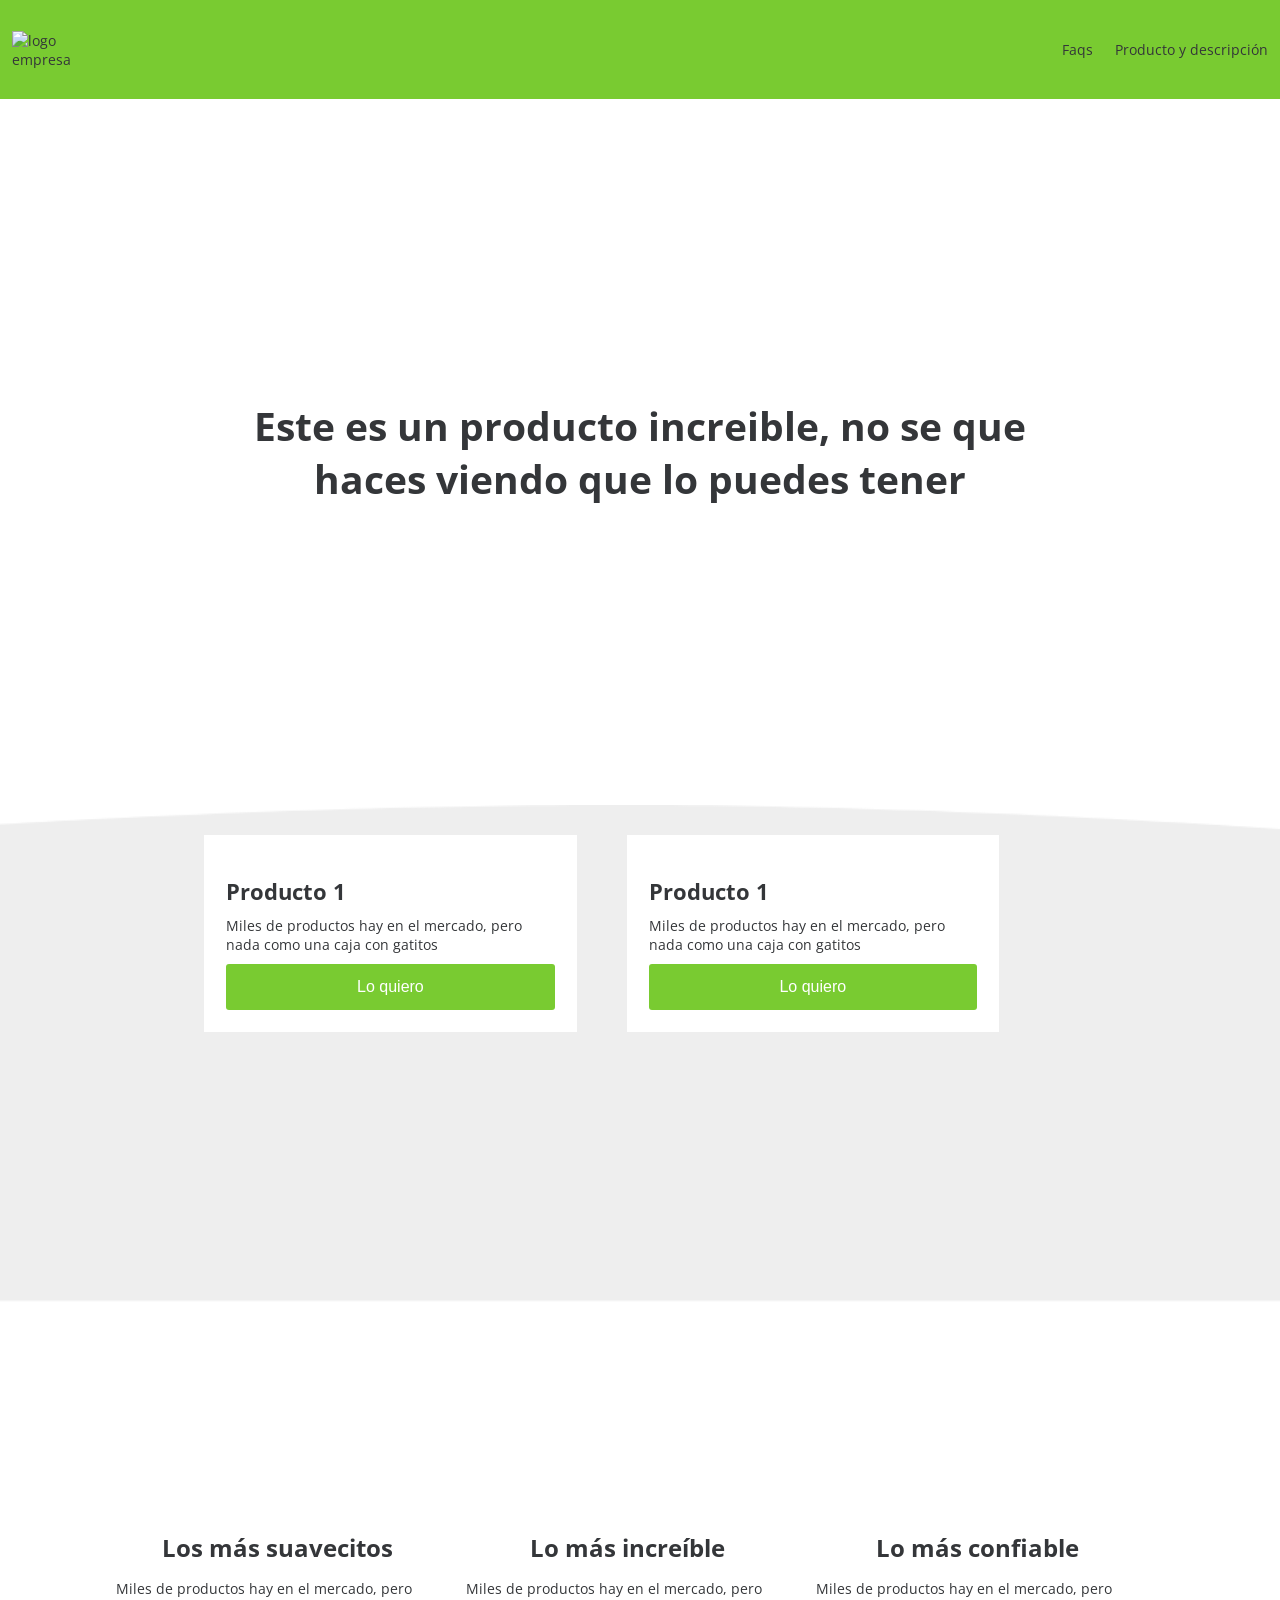
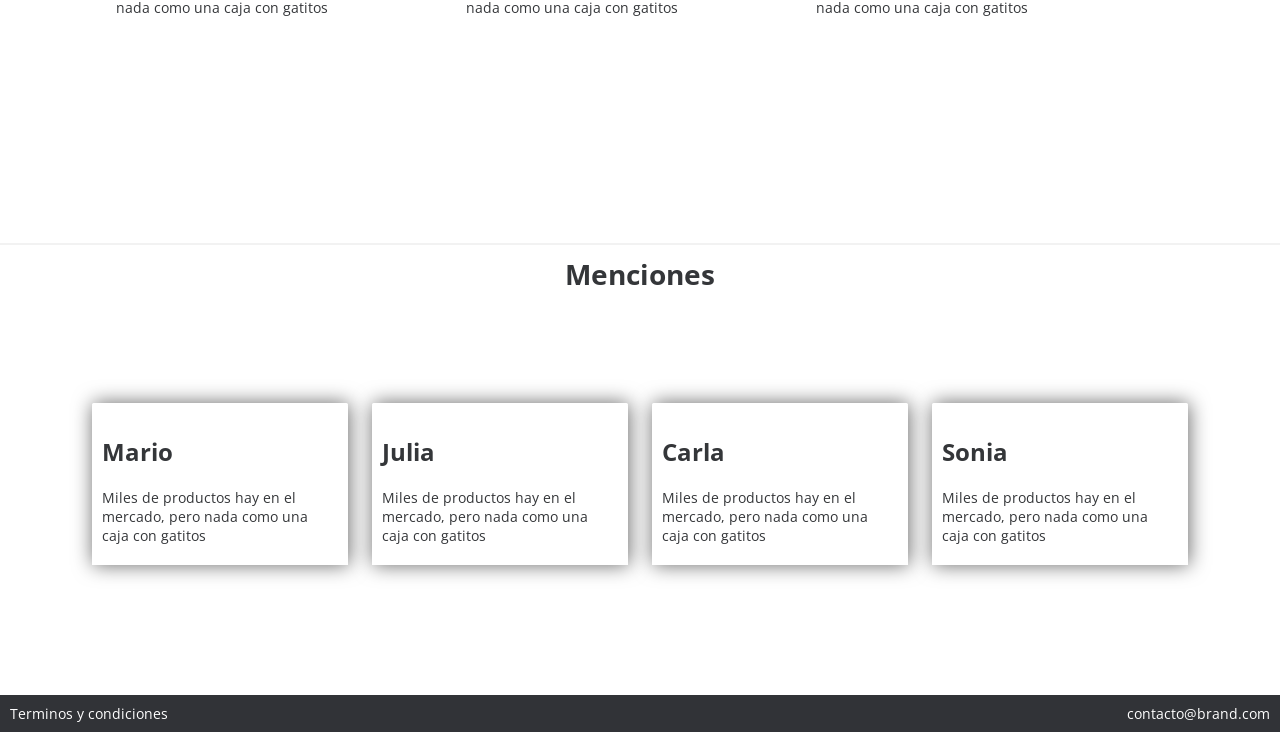
==== index.html @ 1068f9f0 "Reto 3: Entrega de lo expuesto en la clase virtual" ====
<!DOCTYPE html>
<html lang="es">
<head>
    <meta charset="UTF-8">
    <meta name="viewport" content="width=device-width, initial-scale=1.0">
    <link rel="stylesheet" href="css/styles.css">
    <title>Reto 3 - Rojo Leonel</title>
</head>
<body>
    <!-- Aquí empieza el navbar --->
    <header>
        <img src="images/logo.png" alt="logo empresa">
        <nav class="header_menu">
            <ul>
                <li><a href="#">Faqs</a></li>
                <li><a href="#">Producto y descripción</a></li>
            </ul>
        </nav>
    </header>

    <main>
        <!-- Aquí empieza bloque principal --->
        <section class="main_section">
            <h1>Este es un producto increible, no se que haces viendo que lo puedes tener</h1>
        </section>

        <!-- Aquí empiezan los productos --->
        <section class="products">

            <article>
                <img class="img_product" src="images/box1.png" alt="">
                <h2>Producto 1</h2>
                <p>Miles de productos hay en el mercado, pero nada como una caja con gatitos</p>
                <button class="main_button">Lo quiero</button>
            </article>

            <article>
                <img class="img_product" src="images/box2.png" alt="">
                <h2>Producto 1</h2>
                <p>Miles de productos hay en el mercado, pero nada como una caja con gatitos</p>
                <button class="main_button">Lo quiero</button>
            </article>
            
        </section>

        <!-- Aquí empiezan los beneficios --->
        <section class="benefits">

            <article>
                <img class="img_benefit" src="images/b1.png" alt="">
                <h2>Los más suavecitos</h2>
                <p>Miles de productos hay en el mercado, pero nada como una caja con gatitos</p>
            </article>

            <article>
                <img class="img_benefit" src="images/b2.png" alt="">
                <h2>Lo más increíble</h2>
                <p>Miles de productos hay en el mercado, pero nada como una caja con gatitos</p>
            </article>

            <article>
                <img class="img_benefit" src="images/b3.png" alt="">
                <h2>Lo más confiable</h2>
                <p>Miles de productos hay en el mercado, pero nada como una caja con gatitos</p>
            </article>

        </section>

        <!-- Aquí empiezan los beneficios --->
        <hr>
        <h2 class="title_mentions">Menciones</h2>

        <section class="mentions">

            <article class="mention">
                <img src="images/p1.png" alt="">
                <h3>Mario</h3>
                <p>Miles de productos hay en el mercado, pero nada como una caja con gatitos</p>
            </article>

            <article class="mention">
                <img src="images/p2.png" alt="">
                <h3>Julia</h3>
                <p>Miles de productos hay en el mercado, pero nada como una caja con gatitos</p>
            </article>

            <article class="mention">
                <img src="images/p3.png" alt="">
                <h3>Carla</h3>
                <p>Miles de productos hay en el mercado, pero nada como una caja con gatitos</p>
            </article>

            <article class="mention">
                <img src="images/p4.png" alt="">
                <h3>Sonia</h3>
                <p>Miles de productos hay en el mercado, pero nada como una caja con gatitos</p>
            </article>

        </section>
    </main>

    <footer>
        <a href="#">Terminos y condiciones</a>
        <a href="#">contacto@brand.com</a>
    </footer>

</body>
</html>
---- css/styles.css ----
@import url('https://fonts.googleapis.com/css?family=Open+Sans:400,700');

:root{
/* Colores */
--primary-color:#79cb31;
--secondary-color:#ffffff;
--terciary-color:#313337;
--text-color:#343639;
/* Tipografía */
--primary-font: 'Open Sans';
/* Espaciado */
--xs:10px;
--sm:14px;
--md:22px;
--lg:40px;
/* Box shadow */
--box:1px 0px 20px 0px rgba(0, 0, 0, 0.6);
}

html, body{
  padding: 0;
  margin: 0;
  font-family: var(--primary-font);
  font-size: var(--sm);
  color: var(--text-color);
  background-color: var(--secondary-color);
}

img{
  max-width: 100%;
}

/* HEADER */
header{
  padding: 26px 12px;
  background-color: var(--primary-color);
  display: flex;
  justify-content: space-between;
  align-items: center;
}

.header_menu ul{
  display: flex;
  list-style: none;
  gap: var(--md);
}

.header_menu li a{
  color: var(--text-color);
  text-decoration: none;
}

.header_menu li a:hover{
  color: var(--secondary-color);
}

header img{
  width: 90px;
}

/* MAIN */
.main_section h1{
  padding: 0 250px;
  margin: 300px 0;
  text-align: center;
  font-size: 280%;
}

/* PRODUCTS */
.products{
  padding: 0 20% 0 14%;
  display: flex;
  justify-content: center;
  background-image: url('../images/curve.png');
  background-size: cover;
  background-position: center top;
}

.products article{
  background-color: var(--secondary-color);
  display: flex;
  flex-direction: column;
  align-items: flex-start;
  gap: var(--xs);
  padding: var(--md);
  margin: 30px 25px 270px;
}

.products article h2{
  margin: 0;
  font-size: var(--md);
}

.products article p{
  margin: 0;
}

.img_product{
  width: 200px;
  margin: 0 auto 9px;
}

.main_button{
  font-size: medium;
  background-color: var(--primary-color);
  color: var(--secondary-color);
  width: 100%;
  padding: var(--sm);
  border: none;
  border-radius: 3px;
}

.main_button:hover{
  background-color: #5e9e22;
}

/* BENEFITS */
.benefits{
  padding: 0 10% 0 8%;
  display: flex;
}

.benefits article{
  display: flex;
  flex-direction: column;
  align-items: center;
  padding: var(--sm);
  margin: 180px auto 205px;
}

.benefits article h2{
  margin: 15px 0;
  font-size: x-large;
}

.benefits article p{
  margin: 0;
  font-size: 14px;
}

.img_benefit{
  width: 26%;
  margin: 10px;
}

img[src="images/b1.png"] {
  width: 31%;
  margin: 10px;
}

hr{
  width: 100%;
  border: none;
  border-top: 2px solid rgba(0, 0, 0, 0.05);
}

/* MENTIONS */
.title_mentions{
  margin: var(--xs);
  text-align: center;
  font-size: 200%;
}

.mentions{
  padding: 100px 80px 30px;
  display: flex;
  justify-content: center;
  margin-bottom: 100px;
}

.mentions article{
  margin: 0 12px;
  background-color: var(--secondary-color);
  display: flex;
  flex-direction: column;
  border-radius: 3px 3px 0px 0px;
  box-shadow: var(--box);
}

.mentions article img{
  width: 100%;
  border-bottom: 2px solid var(--secondary-color);
  border-radius: 3px 3px 0px 0px;
}

.mentions article h3{
  font-size: x-large;
  margin: 30px 10px 10px;
}

.mentions article p{
  margin: 10px 10px 20px;
}

/* FOOTER */
footer{
  padding: 9px var(--xs);
  background-color: var(--terciary-color);
  color: var(--secondary-color);
  display: flex;
  justify-content: space-between;
}

footer a{
  color: var(--secondary-color);
  text-decoration: none;
}

footer a:hover{
  color: var(--primary-color);
}
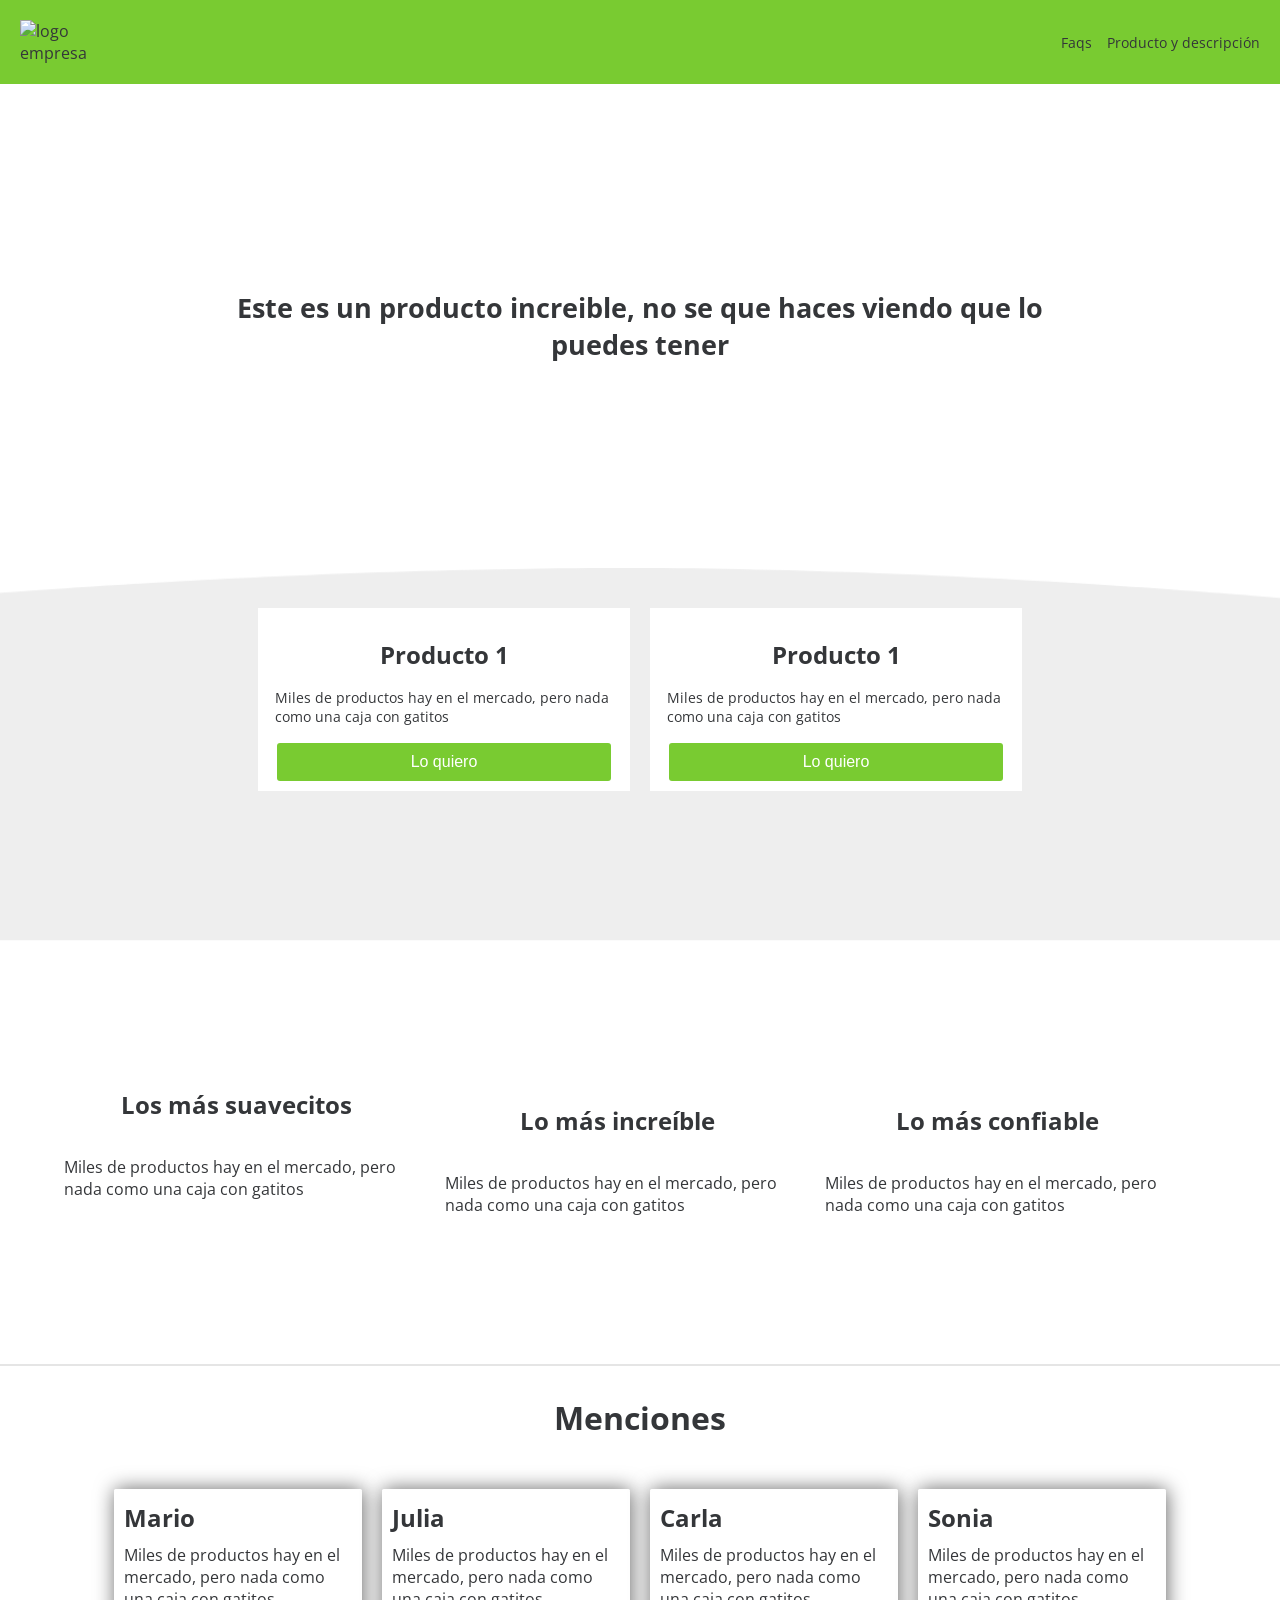
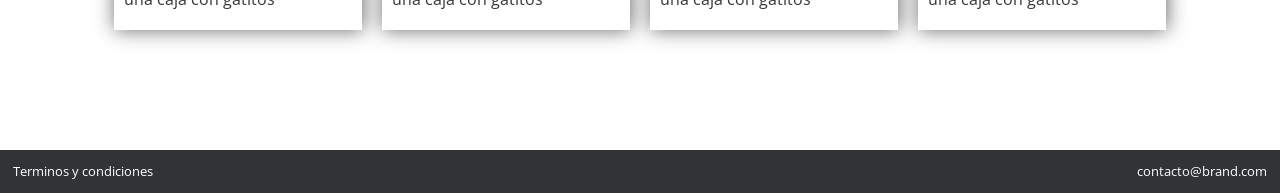
==== commit aabf7877: "Reto 4: Entrega de la actividad" ====
--- a/index.html
+++ b/index.html
@@ -6,11 +6,11 @@
     <link rel="stylesheet" href="css/styles.css">
     <title>Reto 3 - Rojo Leonel</title>
 </head>
-<body>
+<body class="container">
     <!-- Aquí empieza el navbar --->
     <header>
         <img src="images/logo.png" alt="logo empresa">
-        <nav class="header_menu">
+        <nav id="header_menu">
             <ul>
                 <li><a href="#">Faqs</a></li>
                 <li><a href="#">Producto y descripción</a></li>
@@ -20,22 +20,22 @@
 
     <main>
         <!-- Aquí empieza bloque principal --->
-        <section class="main_section">
+        <section id="main_section">
             <h1>Este es un producto increible, no se que haces viendo que lo puedes tener</h1>
         </section>
 
         <!-- Aquí empiezan los productos --->
-        <section class="products">
+        <section id="products" class="row">
 
-            <article>
-                <img class="img_product" src="images/box1.png" alt="">
+            <article class="col-12 col-md-6">
+                <img src="images/box1.png" alt="">
                 <h2>Producto 1</h2>
                 <p>Miles de productos hay en el mercado, pero nada como una caja con gatitos</p>
                 <button class="main_button">Lo quiero</button>
             </article>
 
-            <article>
-                <img class="img_product" src="images/box2.png" alt="">
+            <article class="col-12 col-md-6">
+                <img src="images/box2.png" alt="">
                 <h2>Producto 1</h2>
                 <p>Miles de productos hay en el mercado, pero nada como una caja con gatitos</p>
                 <button class="main_button">Lo quiero</button>
@@ -44,22 +44,22 @@
         </section>
 
         <!-- Aquí empiezan los beneficios --->
-        <section class="benefits">
+        <section id="benefits" class="row">
 
-            <article>
-                <img class="img_benefit" src="images/b1.png" alt="">
+            <article class="col-12 col-md-4">
+                <img src="images/b1.png" alt="">
                 <h2>Los más suavecitos</h2>
                 <p>Miles de productos hay en el mercado, pero nada como una caja con gatitos</p>
             </article>
 
-            <article>
-                <img class="img_benefit" src="images/b2.png" alt="">
+            <article class="col-12 col-md-4">
+                <img src="images/b2.png" alt="">
                 <h2>Lo más increíble</h2>
                 <p>Miles de productos hay en el mercado, pero nada como una caja con gatitos</p>
             </article>
 
-            <article>
-                <img class="img_benefit" src="images/b3.png" alt="">
+            <article class="col-12 col-md-4">
+                <img src="images/b3.png" alt="">
                 <h2>Lo más confiable</h2>
                 <p>Miles de productos hay en el mercado, pero nada como una caja con gatitos</p>
             </article>
@@ -68,29 +68,29 @@
 
         <!-- Aquí empiezan los beneficios --->
         <hr>
-        <h2 class="title_mentions">Menciones</h2>
+        <h2 id="title_mentions">Menciones</h2>
 
-        <section class="mentions">
+        <section id="mentions" class="row">
 
-            <article class="mention">
+            <article class="col-12 col-md-3">
                 <img src="images/p1.png" alt="">
                 <h3>Mario</h3>
                 <p>Miles de productos hay en el mercado, pero nada como una caja con gatitos</p>
             </article>
 
-            <article class="mention">
+            <article class="col-12 col-md-3">
                 <img src="images/p2.png" alt="">
                 <h3>Julia</h3>
                 <p>Miles de productos hay en el mercado, pero nada como una caja con gatitos</p>
             </article>
 
-            <article class="mention">
+            <article class="col-12 col-md-3">
                 <img src="images/p3.png" alt="">
                 <h3>Carla</h3>
                 <p>Miles de productos hay en el mercado, pero nada como una caja con gatitos</p>
             </article>
 
-            <article class="mention">
+            <article class="col-12 col-md-3">
                 <img src="images/p4.png" alt="">
                 <h3>Sonia</h3>
                 <p>Miles de productos hay en el mercado, pero nada como una caja con gatitos</p>
--- a/css/styles.css
+++ b/css/styles.css
@@ -1,4 +1,10 @@
 @import url('https://fonts.googleapis.com/css?family=Open+Sans:400,700');
+
+* {
+    box-sizing: border-box;
+    margin: 0;
+    padding: 0;
+}
 
 :root{
 /* Colores */
@@ -8,204 +14,245 @@
 --text-color:#343639;
 /* Tipografía */
 --primary-font: 'Open Sans';
-/* Espaciado */
---xs:10px;
---sm:14px;
---md:22px;
---lg:40px;
 /* Box shadow */
 --box:1px 0px 20px 0px rgba(0, 0, 0, 0.6);
 }
 
-html, body{
-  padding: 0;
-  margin: 0;
-  font-family: var(--primary-font);
-  font-size: var(--sm);
-  color: var(--text-color);
-  background-color: var(--secondary-color);
+.col-12 { width: 100%; }
+
+.container {
+    width: 100%;
+    margin: 0 auto;
+
+    font-family: var(--primary-font);
+    color: var(--text-color);
+    background-color: var(--secondary-color);
+}
+
+.row {
+    display: flex;
+    flex-wrap: wrap;
 }
 
 img{
-  max-width: 100%;
+    max-width: 100%;
 }
 
 /* HEADER */
 header{
-  padding: 26px 12px;
-  background-color: var(--primary-color);
-  display: flex;
-  justify-content: space-between;
-  align-items: center;
-}
-
-.header_menu ul{
-  display: flex;
-  list-style: none;
-  gap: var(--md);
-}
-
-.header_menu li a{
-  color: var(--text-color);
-  text-decoration: none;
-}
-
-.header_menu li a:hover{
-  color: var(--secondary-color);
+    padding: 20px;
+    background-color: var(--primary-color);
+    display: flex;
+    justify-content: space-between;
+    align-items: center;
+}
+
+#header_menu ul{
+    display: flex;
+    list-style: none;
+    gap: 15px;
+}
+
+#header_menu li a{
+    color: var(--text-color);
+    font-size: 14px;
+    text-decoration: none;
+    display: inline-block;
+    transition: color .3s ease, transform .5s ease;
+}
+
+#header_menu li a:hover{
+    color: var(--secondary-color);
+    transform: scale(105%);
 }
 
 header img{
-  width: 90px;
+    width: 90px;
 }
 
 /* MAIN */
-.main_section h1{
-  padding: 0 250px;
-  margin: 300px 0;
-  text-align: center;
-  font-size: 280%;
+#main_section {
+    padding: 20% 17%;
+    text-align: center;
+    font-size: medium;
 }
 
 /* PRODUCTS */
-.products{
-  padding: 0 20% 0 14%;
-  display: flex;
-  justify-content: center;
-  background-image: url('../images/curve.png');
-  background-size: cover;
-  background-position: center top;
-}
-
-.products article{
-  background-color: var(--secondary-color);
-  display: flex;
-  flex-direction: column;
-  align-items: flex-start;
-  gap: var(--xs);
-  padding: var(--md);
-  margin: 30px 25px 270px;
-}
-
-.products article h2{
-  margin: 0;
-  font-size: var(--md);
-}
-
-.products article p{
-  margin: 0;
-}
-
-.img_product{
-  width: 200px;
-  margin: 0 auto 9px;
+#products{
+    padding: 100px 20px 50px;
+    display: flex;
+    justify-content: center;
+    background-image: url('../images/curve.png');
+    background-size: cover;
+    background-position: center top;
+}
+
+#products .col-12{
+    margin: 20px 10px;
+    background-color: var(--secondary-color);
+    display: flex;
+    flex-direction: column;
+    align-items: center;
+    transform: translateY(-80px);
+    transition: box-shadow .3s ease, transform .5s ease;
+}
+
+#products .col-12:hover{
+    box-shadow: 5px 5px 40px 0px rgba(0, 0, 0, 0.7);;
+    transform: translateY(-80px) scale(101%);
+}
+
+#products .col-12 p{
+    font-size: 14px;
+    margin: 17px;
+}
+
+#products article img{
+    width: 25%;
+    margin: 25px auto 5px;
 }
 
 .main_button{
-  font-size: medium;
-  background-color: var(--primary-color);
-  color: var(--secondary-color);
-  width: 100%;
-  padding: var(--sm);
-  border: none;
-  border-radius: 3px;
+    padding: 10px;
+    margin-bottom: 10px;
+    font-size: medium;
+    background-color: var(--primary-color);
+    color: var(--secondary-color);
+    width: 90%;
+    border: none;
+    border-radius: 3px;
+    transition: background-color .3s ease, transform .5s ease;
 }
 
 .main_button:hover{
-  background-color: #5e9e22;
+    background-color: #5e9e22;
+    transform: scale(105%);
 }
 
 /* BENEFITS */
-.benefits{
-  padding: 0 10% 0 8%;
-  display: flex;
-}
-
-.benefits article{
-  display: flex;
-  flex-direction: column;
-  align-items: center;
-  padding: var(--sm);
-  margin: 180px auto 205px;
-}
-
-.benefits article h2{
-  margin: 15px 0;
-  font-size: x-large;
-}
-
-.benefits article p{
-  margin: 0;
-  font-size: 14px;
-}
-
-.img_benefit{
-  width: 26%;
-  margin: 10px;
-}
-
-img[src="images/b1.png"] {
-  width: 31%;
-  margin: 10px;
+#benefits{
+    padding: 10% 5%;
+    display: flex;
+    gap: 35px;
+}
+
+#benefits .col-12{
+    display: flex;
+    flex-direction: column;
+    align-items: center;
+    transition: transform .5s ease;
+}
+
+#benefits .col-12:hover{
+    transform: scale(105%);
+}
+
+#benefits article h2{
+    margin: 15px 0;
+    font-size: x-large;
+}
+
+#benefits article p{
+    padding: 20px 0;
+    font-size: 16px;
+}
+
+#benefits img{
+    width: 27%;
+    margin: 10px;
+}
+
+#benefits img[src="images/b1.png"] {
+    width: 35%;
+    margin: 2px;
 }
 
 hr{
-  width: 100%;
-  border: none;
-  border-top: 2px solid rgba(0, 0, 0, 0.05);
+    width: 100%;
+    border: none;
+    border-top: 2px solid rgba(0, 0, 0, 0.1);
 }
 
 /* MENTIONS */
-.title_mentions{
-  margin: var(--xs);
-  text-align: center;
-  font-size: 200%;
-}
-
-.mentions{
-  padding: 100px 80px 30px;
-  display: flex;
-  justify-content: center;
-  margin-bottom: 100px;
-}
-
-.mentions article{
-  margin: 0 12px;
-  background-color: var(--secondary-color);
-  display: flex;
-  flex-direction: column;
-  border-radius: 3px 3px 0px 0px;
-  box-shadow: var(--box);
-}
-
-.mentions article img{
-  width: 100%;
-  border-bottom: 2px solid var(--secondary-color);
-  border-radius: 3px 3px 0px 0px;
-}
-
-.mentions article h3{
-  font-size: x-large;
-  margin: 30px 10px 10px;
-}
-
-.mentions article p{
-  margin: 10px 10px 20px;
+#title_mentions{
+    margin: 30px;
+    text-align: center;
+    font-size: 200%;
+}
+
+#mentions{
+    padding: 20px;
+    gap: 20px;
+    display: flex;
+    justify-content: center;
+    margin-bottom: 100px;
+}
+
+#mentions .col-12{
+    background-color: var(--secondary-color);
+    display: flex;
+    flex-direction: column;
+    border-radius: 3px 3px 0px 0px;
+    box-shadow: var(--box);
+    transition: box-shadow .3s ease, transform .5s ease;
+}
+
+#mentions .col-12:hover{
+    box-shadow: 5px 5px 40px 0px rgba(0, 0, 0, 0.7);;
+    transform: scale(105%);
+}
+
+#mentions .col-12 img{
+    width: 100%;
+    border-bottom: 2px solid var(--secondary-color);
+    border-radius: 3px 3px 0px 0px;
+}
+
+#mentions .col-12 h3{
+    font-size: x-large;
+    margin: 10px;
+}
+
+#mentions .col-12 p{
+    margin: 0 10px 20px;
 }
 
 /* FOOTER */
 footer{
-  padding: 9px var(--xs);
-  background-color: var(--terciary-color);
-  color: var(--secondary-color);
-  display: flex;
-  justify-content: space-between;
+    padding: 1%;
+    background-color: var(--terciary-color);
+    color: var(--secondary-color);
+    display: flex;
+    justify-content: space-between;
 }
 
 footer a{
-  color: var(--secondary-color);
-  text-decoration: none;
+    font-size: small;
+    color: var(--secondary-color);
+    text-decoration: none;
+    transition: color .3s ease, transform .5s ease;
 }
 
 footer a:hover{
-  color: var(--primary-color);
+    color: var(--primary-color);
+    transform: scale(105%);
+}
+
+@media (min-width: 768px){
+    #main_section {
+        padding: 16% 17%;
+        font-size: large;
+    }
+
+    .col-md-3{
+        width:20%;
+    }
+
+    .col-md-4{
+        width:30%;
+    }
+
+    .col-md-6{
+        width:30%;
+    }
 }
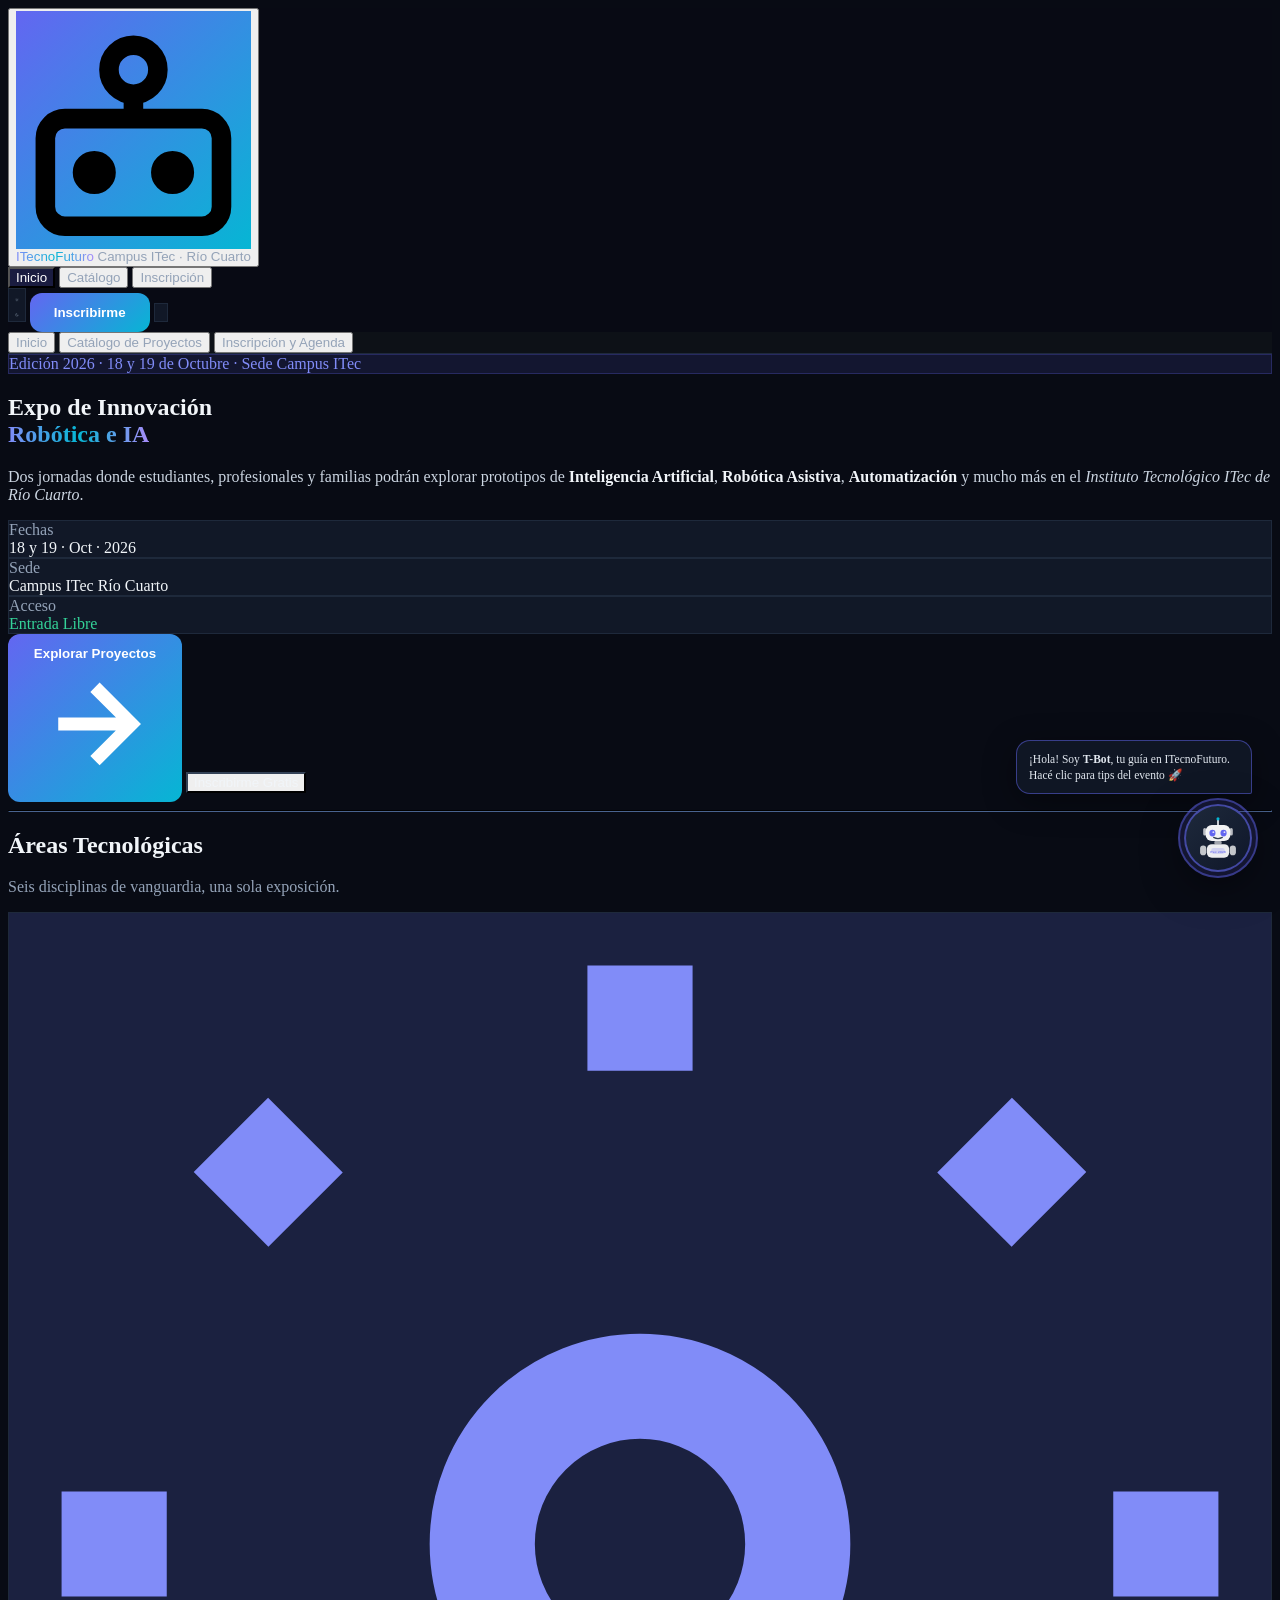
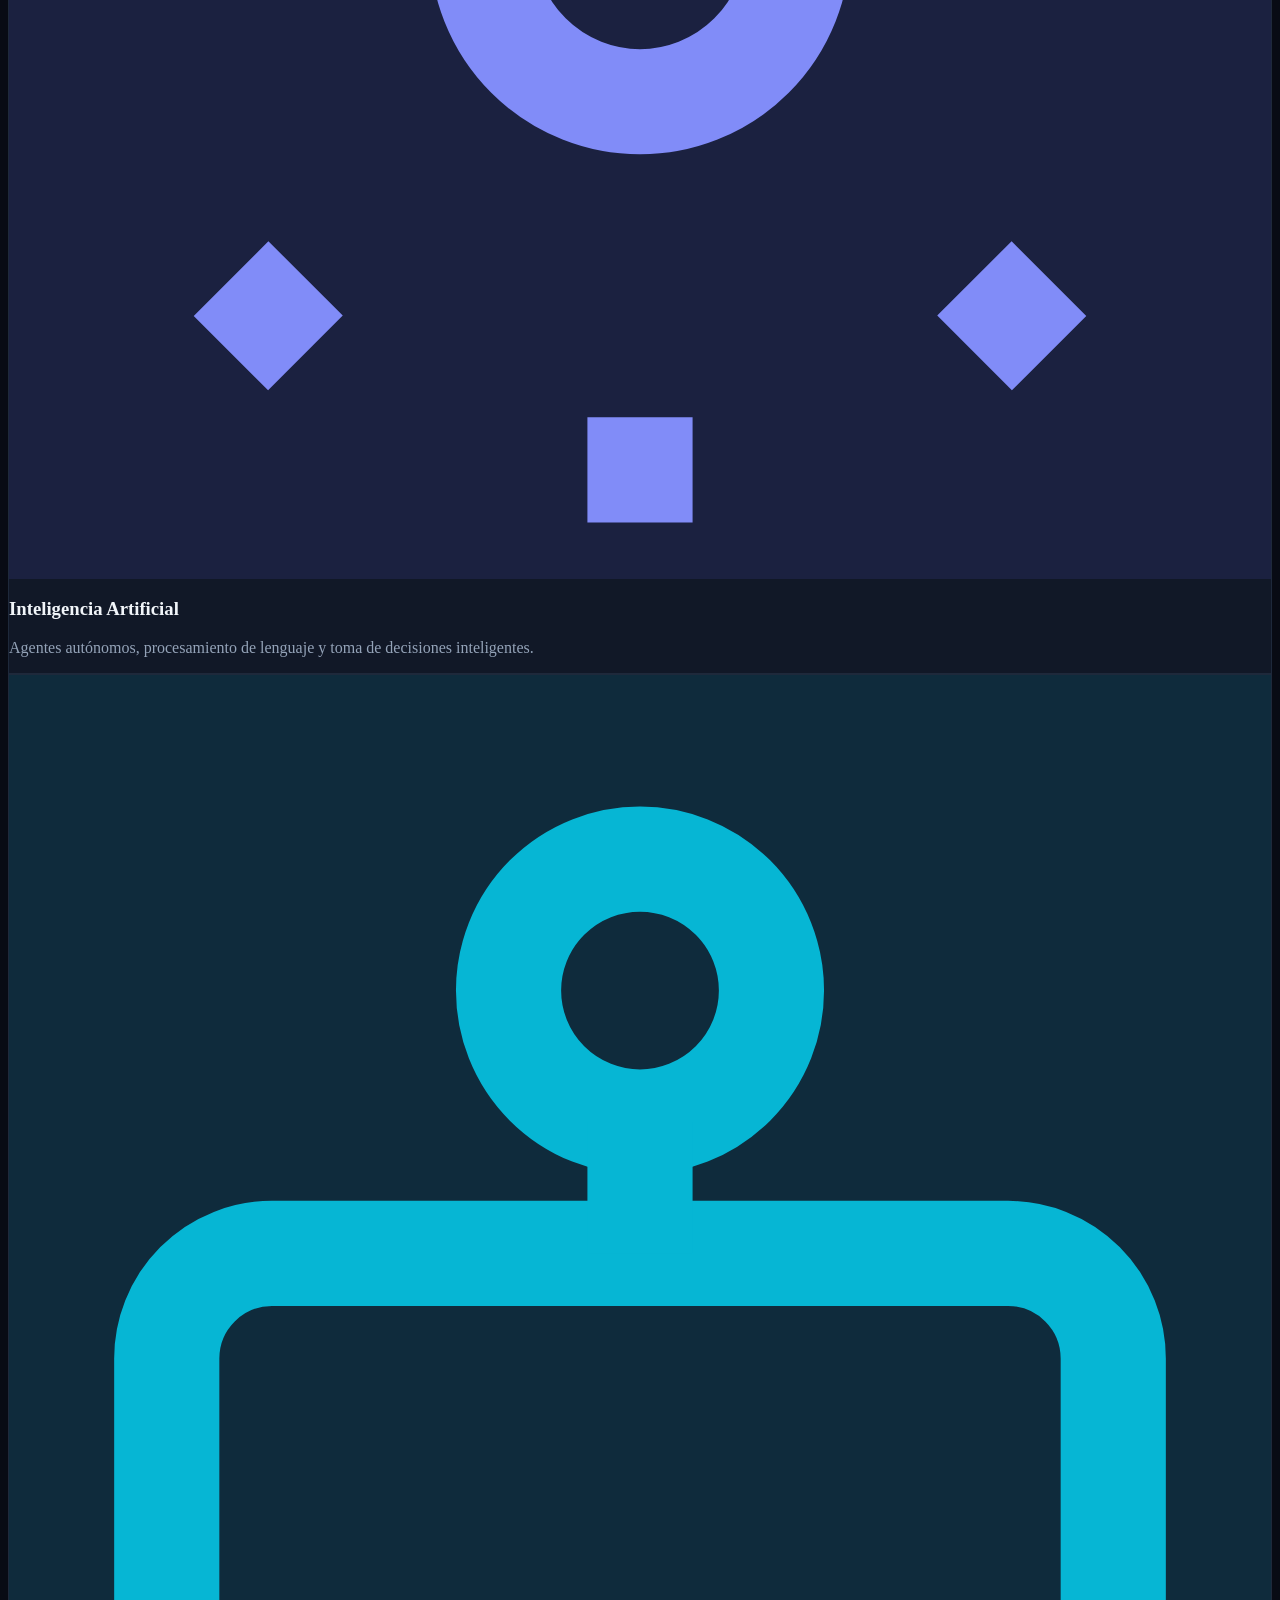
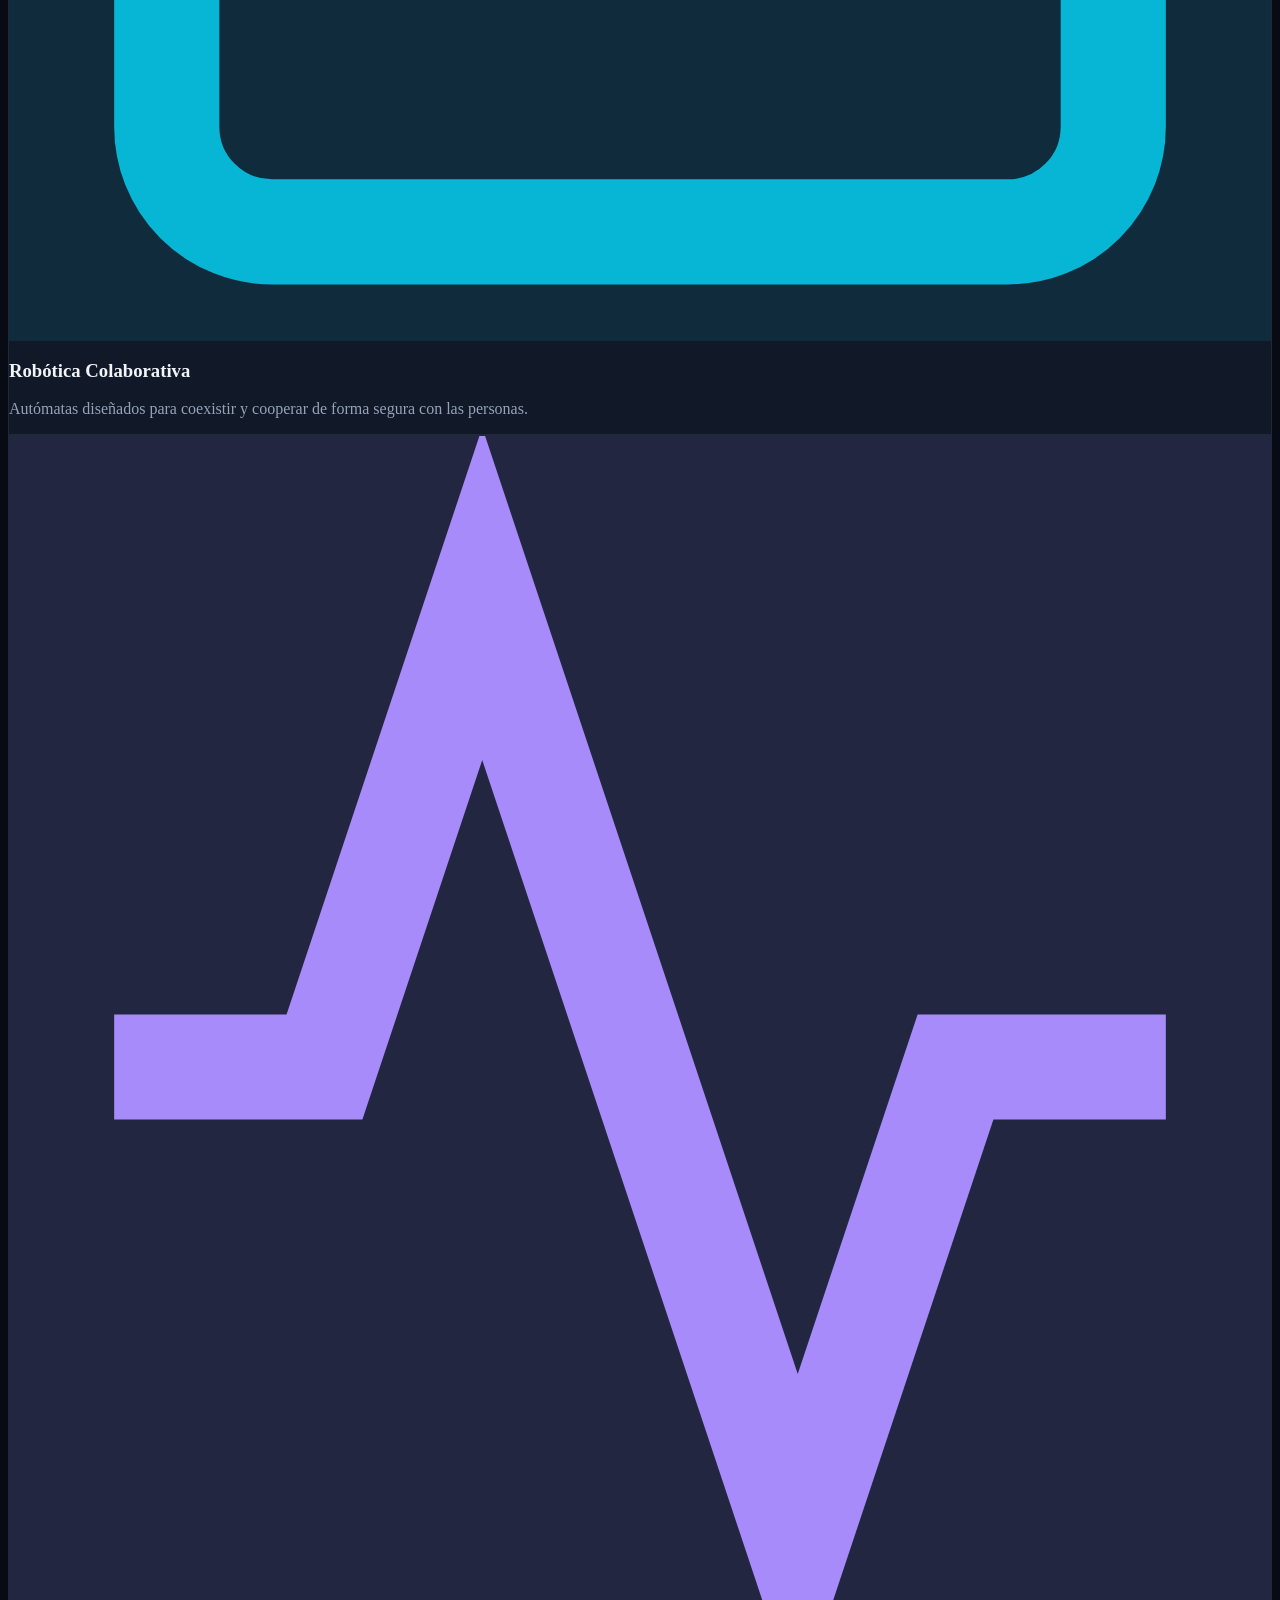
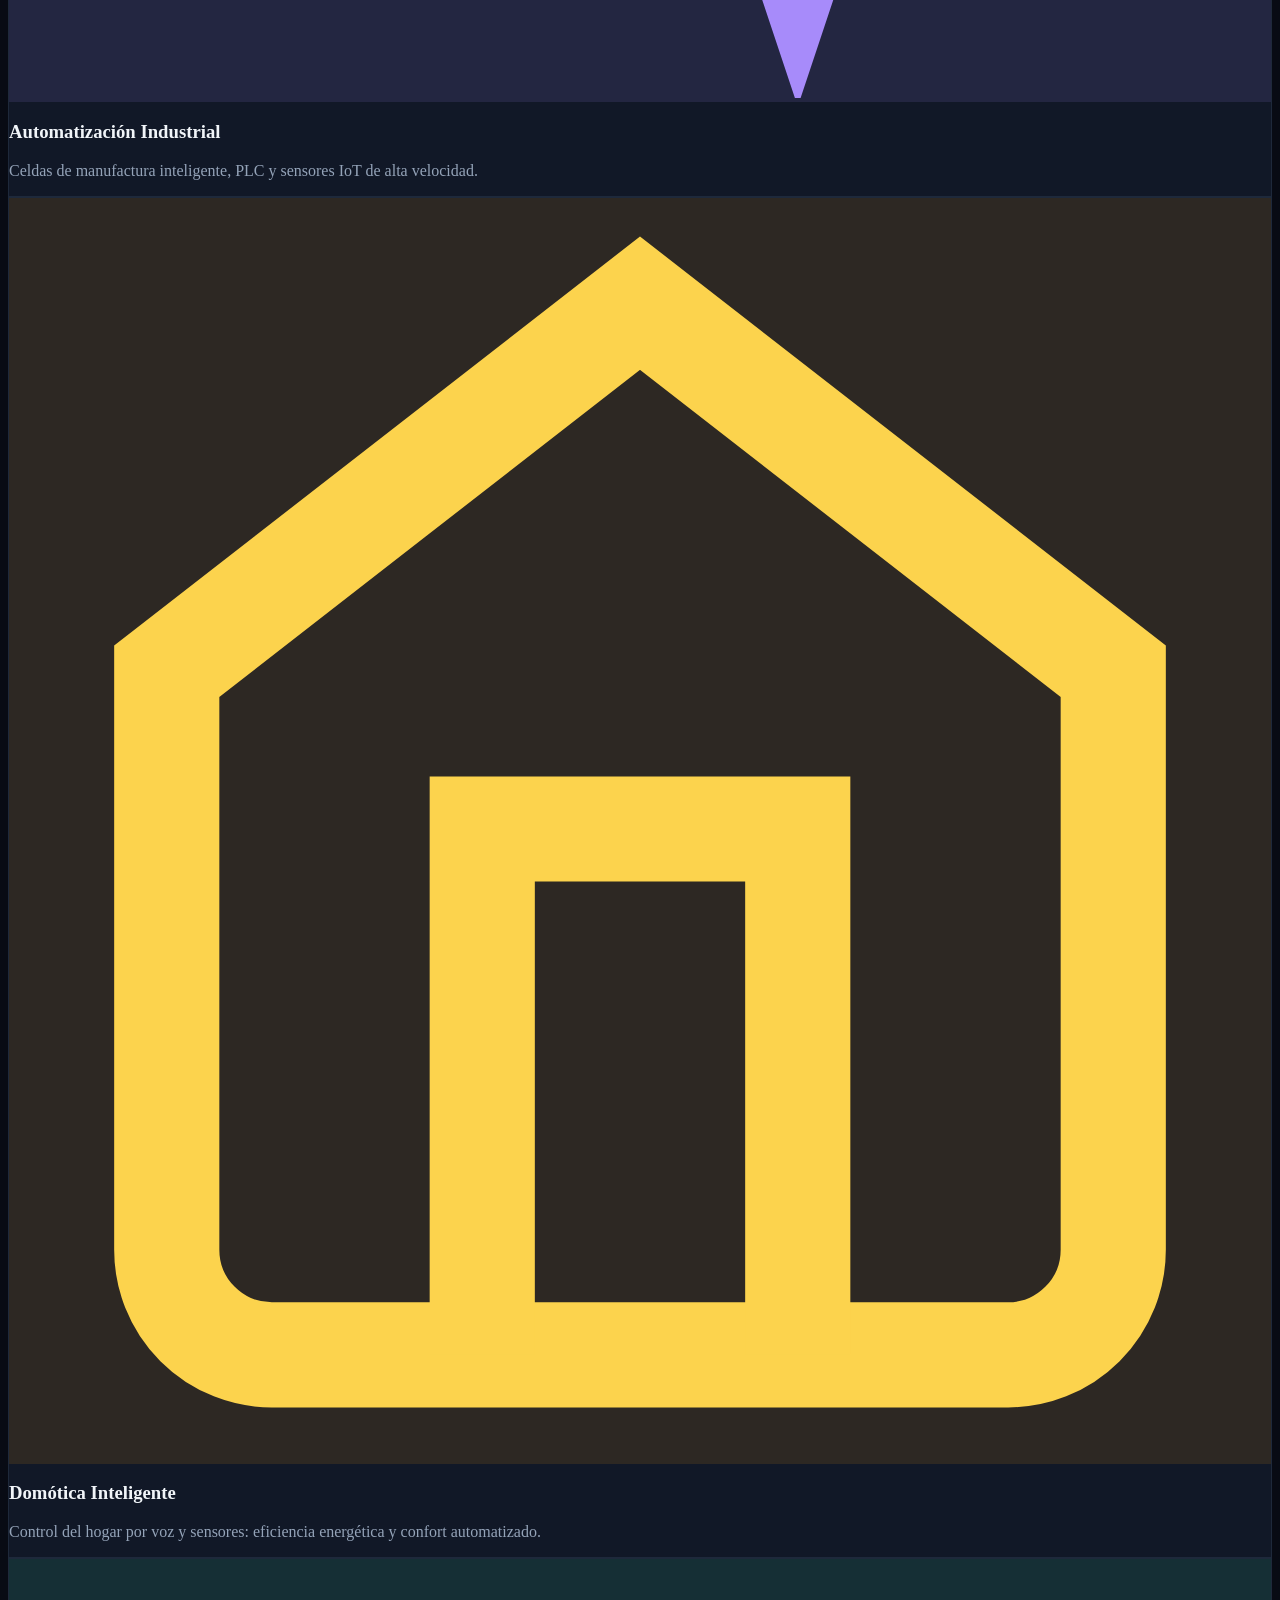
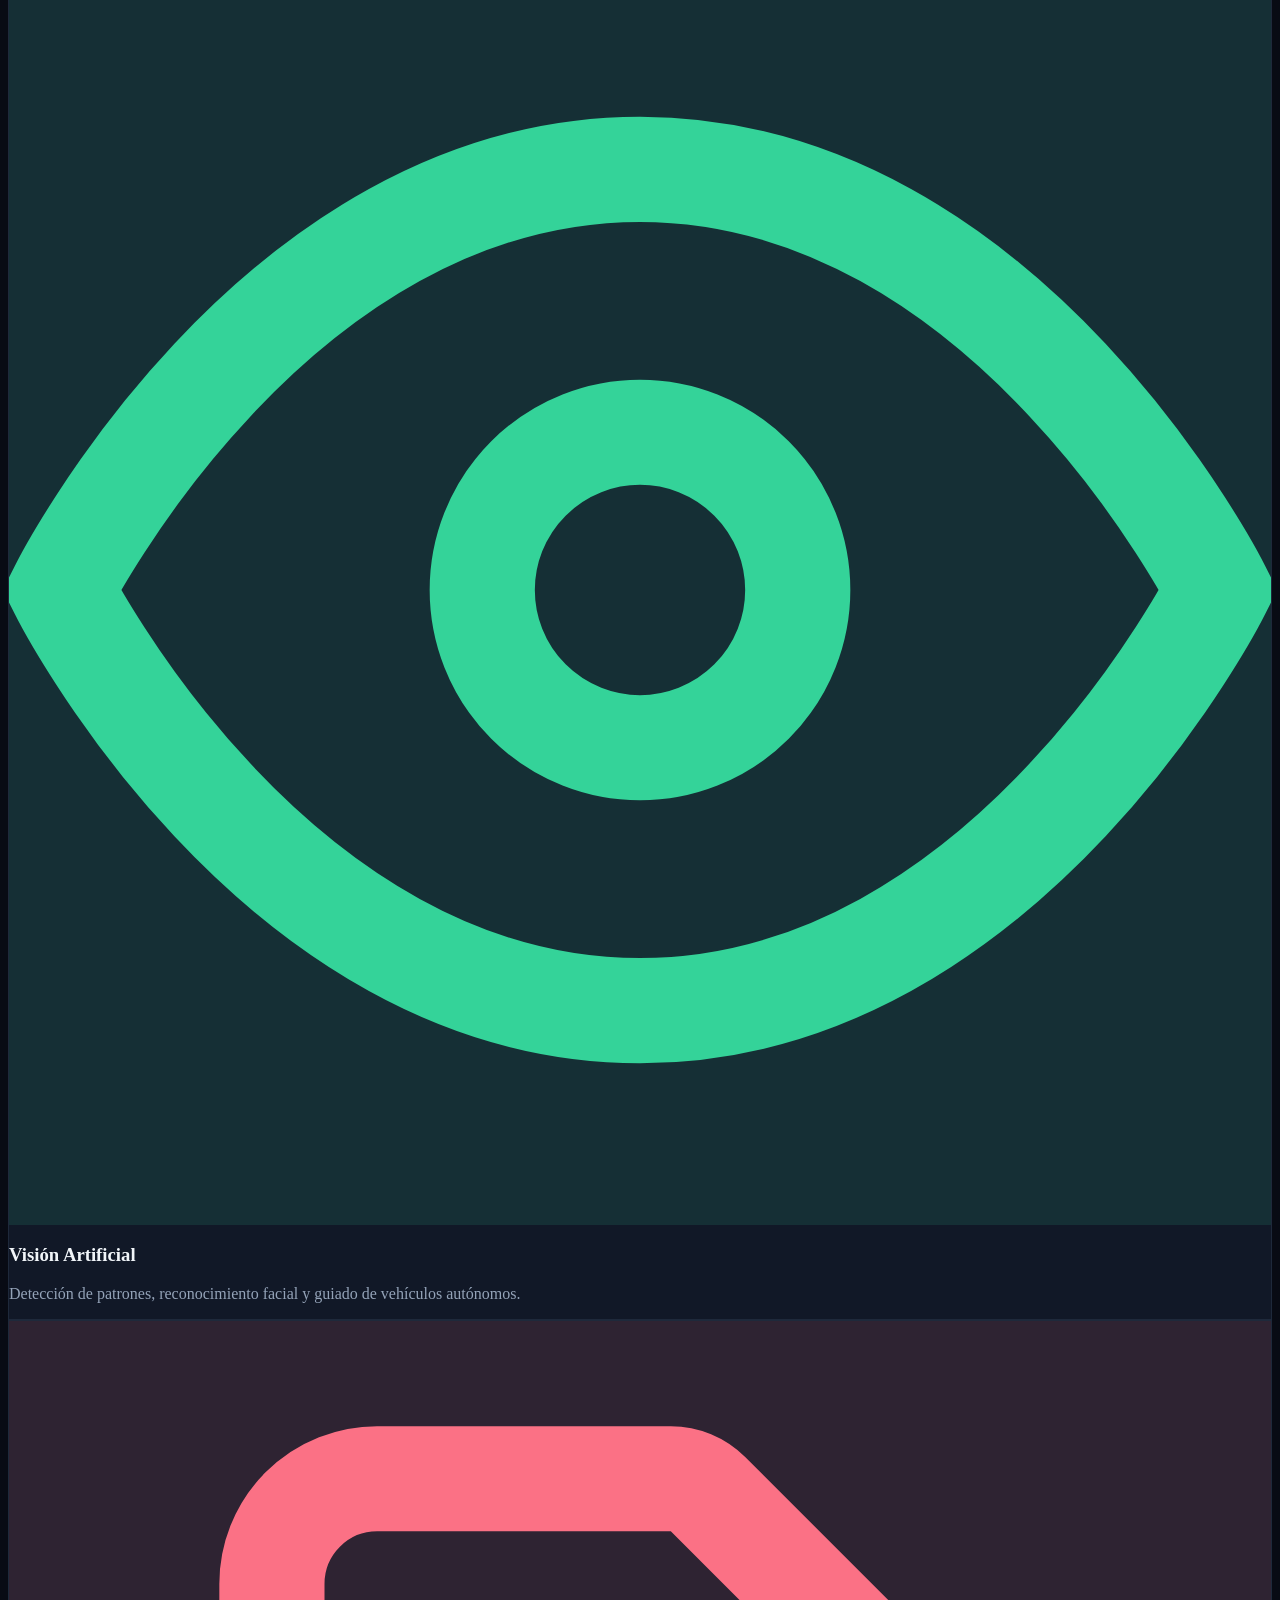
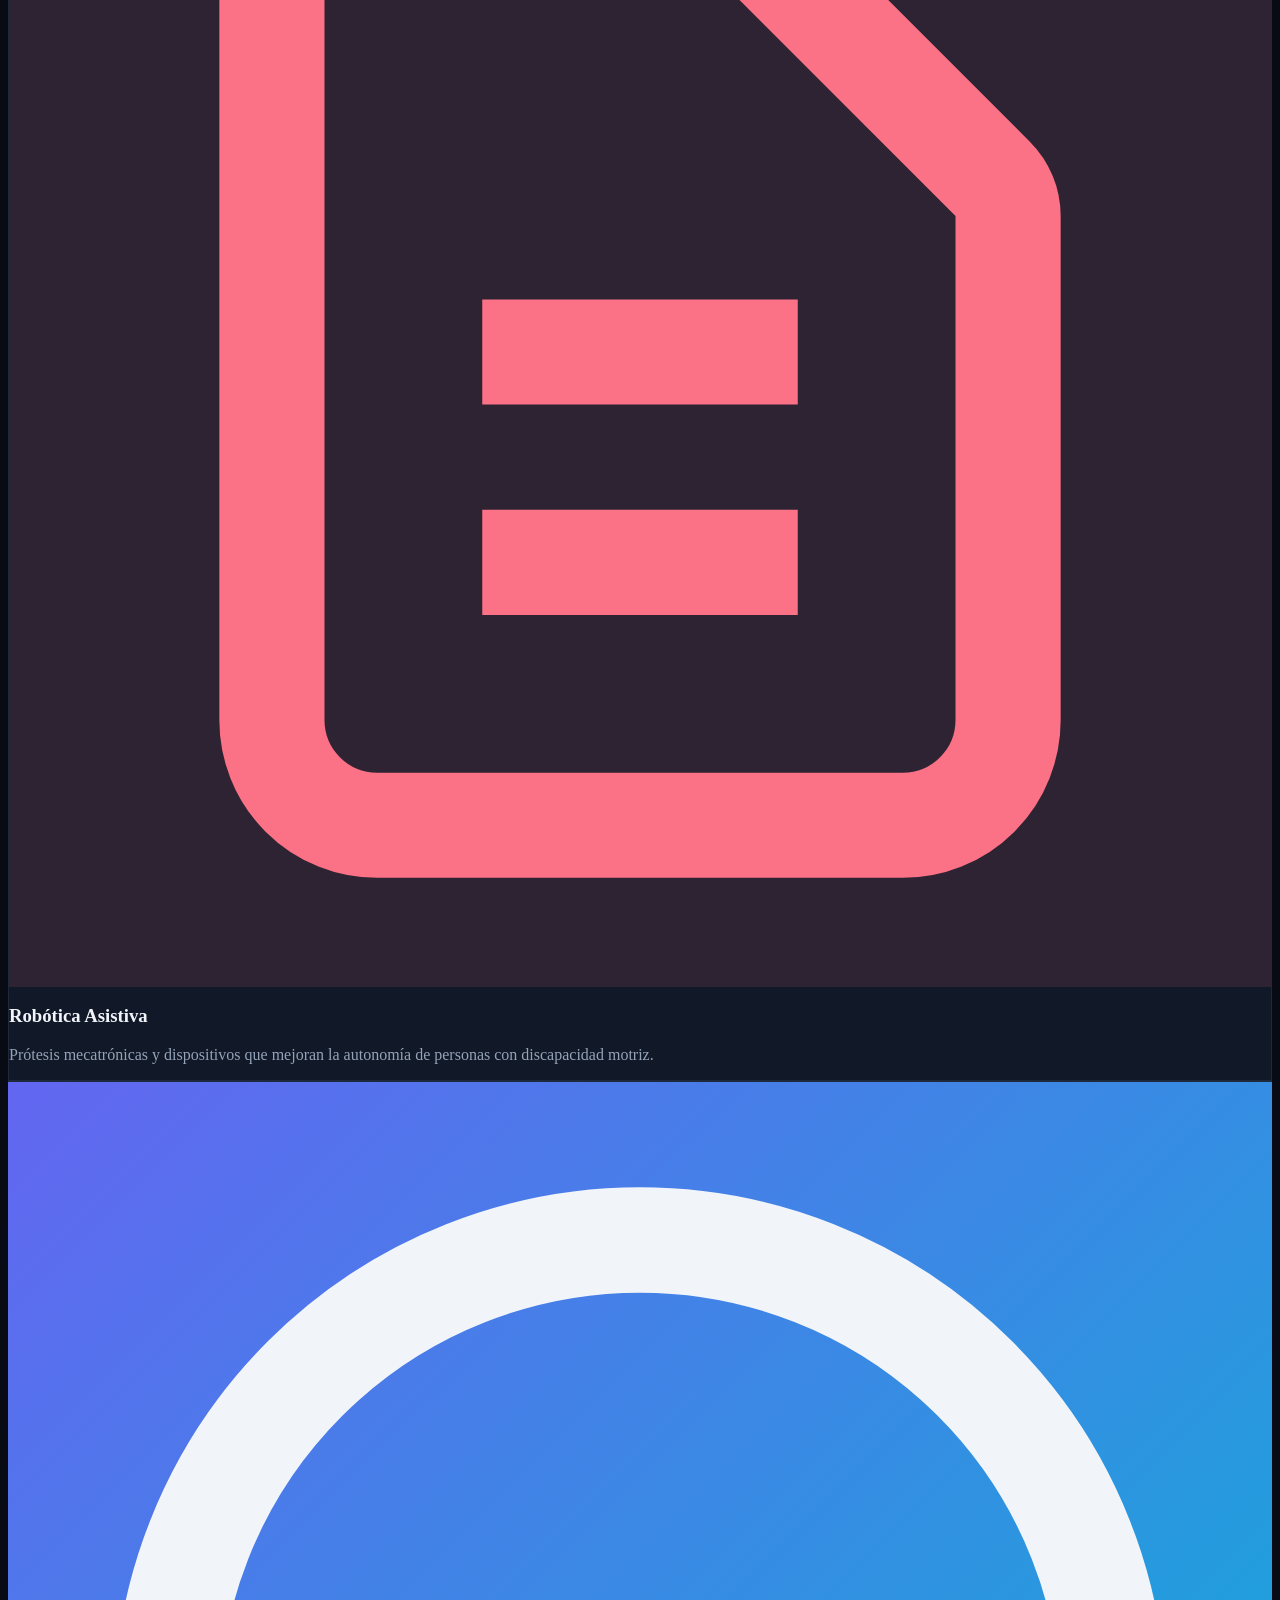
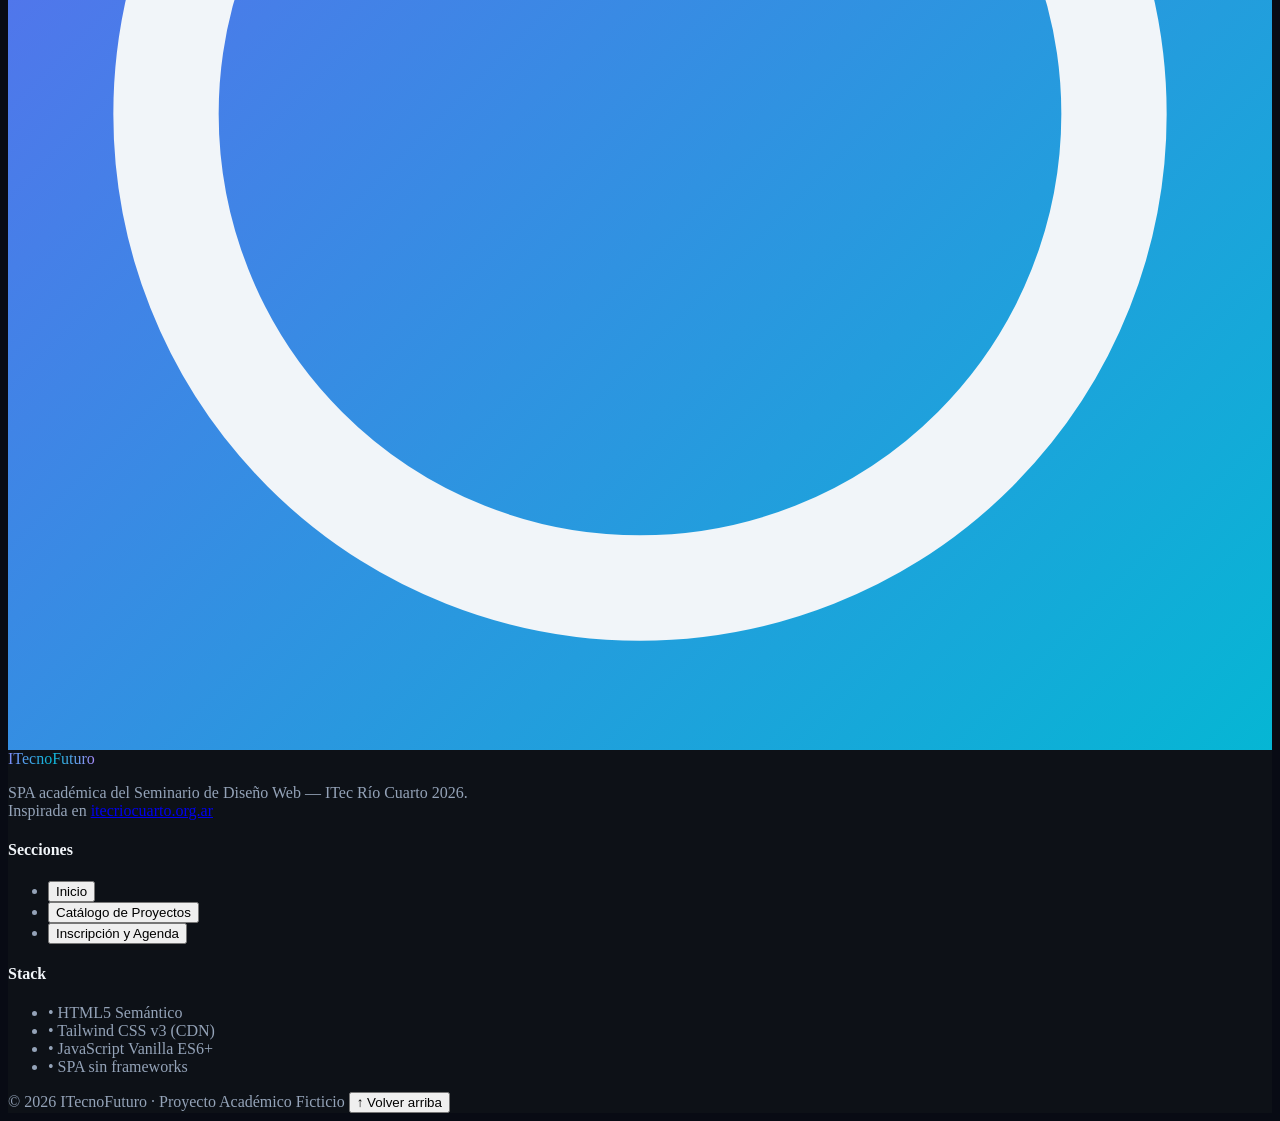
==== commit 5b5f841d: "Seminario Antigravity - ITecnoFuturo SPA" ====
--- a/index.html
+++ b/index.html
@@ -1,108 +1,1250 @@
 <!DOCTYPE html>
-<html lang="es">
+<html lang="es" class="dark">
 <head>
-    <meta charset="UTF-8">
-    <meta name="viewport" content="width=device-width, initial-scale=1.0">
-    <link rel="stylesheet" href="css/styles.css">
-    <title>Reto 3 - Rojo Leonel</title>
+  <meta charset="UTF-8" />
+  <meta name="viewport" content="width=device-width, initial-scale=1.0" />
+  <title>ITecnoFuturo 2026 — Expo de Innovación, Robótica e IA</title>
+  <meta name="description" content="Gran exposición tecnológica en la Sede Campus del ITec Río Cuarto. Proyectos de IA, Robótica, Automatización y más." />
+
+  <!-- Anti-FOUC: aplica el tema antes de que el navegador pinte -->
+  <script>
+    (function () {
+      try {
+        var t = localStorage.getItem('itec-theme');
+        if (t === 'light') {
+          document.documentElement.classList.remove('dark');
+          document.documentElement.classList.add('light');
+        } else {
+          document.documentElement.classList.add('dark');
+        }
+      } catch (e) {}
+    })();
+  </script>
+
+  <!-- Google Fonts: Inter -->
+  <link rel="preconnect" href="https://fonts.googleapis.com" />
+  <link rel="preconnect" href="https://fonts.gstatic.com" crossorigin />
+  <link href="https://fonts.googleapis.com/css2?family=Inter:wght@400;500;600;700;800;900&display=swap" rel="stylesheet" />
+
+  <!-- Tailwind CDN v3 -->
+  <script src="https://cdn.tailwindcss.com"></script>
+  <script>
+    tailwind.config = {
+      darkMode: 'class',
+      theme: {
+        extend: {
+          fontFamily: { sans: ['Inter', 'system-ui', 'sans-serif'] },
+          colors: {
+            // Paleta DARK (índigo / cian futurista — sin cambios)
+            dark: { 950: '#080B14', 900: '#0D1117', 800: '#111827', 700: '#1E293B' },
+            // Paleta de acento compartida
+            brand: { indigo: '#6366F1', cyan: '#06B6D4', purple: '#A78BFA' },
+            // Paleta LIGHT roja (inspirada en ITec Río Cuarto)
+            itec: {
+              red:    '#C0392B',   // rojo principal
+              rose:   '#E74C3C',   // rojo vivo hover
+              dark:   '#7B1D1D',   // rojo oscuro títulos
+              bg:     '#FFF8F7',   // fondo casi blanco cálido
+              card:   '#FFFFFF',   // fondo de tarjetas
+              border: '#FECACA',   // bordes tenues rosa-rojo
+              muted:  '#6B2323',   // texto secundario
+            },
+          },
+          keyframes: {
+            floatY:    { '0%,100%': { transform: 'translateY(0)' },   '50%': { transform: 'translateY(-8px)' } },
+            pulseRing: { '0%': { opacity: '0.6', transform: 'scale(1)' }, '100%': { opacity: '0', transform: 'scale(1.5)' } },
+            botTalk:   { '0%,100%': { transform: 'rotate(0deg)' },   '25%': { transform: 'rotate(-4deg)' }, '75%': { transform: 'rotate(4deg)' } },
+            botBlink:  { '0%,95%,100%': { scaleY: '1' }, '97%': { scaleY: '0.1' } },
+            botWave:   { '0%,100%': { transform: 'rotate(0deg)' },   '30%': { transform: 'rotate(-25deg)' }, '70%': { transform: 'rotate(15deg)' } },
+            slideUp:   { 'from': { opacity: '0', transform: 'translateY(12px)' }, 'to': { opacity: '1', transform: 'translateY(0)' } },
+            fadeIn:    { 'from': { opacity: '0' }, 'to': { opacity: '1' } },
+          },
+          animation: {
+            floatY:    'floatY 3.5s ease-in-out infinite',
+            pulseRing: 'pulseRing 1.8s ease-out infinite',
+            botTalk:   'botTalk 0.4s ease-in-out',
+            botWave:   'botWave 0.6s ease-in-out',
+            slideUp:   'slideUp 0.3s ease-out forwards',
+            fadeIn:    'fadeIn 0.25s ease-out',
+          },
+        },
+      },
+    };
+  </script>
+
+  <style>
+    /* ── Base body ─────────────────────────────────────────── */
+    body { overflow-x: hidden; }
+
+    /* ── Modo oscuro: fondo base ──────────────────────────── */
+    html.dark  body { background-color: #080B14; color: #F1F5F9; }
+
+    /* ── Modo claro: fondo cálido rojo ITec ──────────────── */
+    html.light body { background-color: #FFF8F7; color: #1a1a1a; }
+
+    /* Scrollbar sutil */
+    ::-webkit-scrollbar { width: 6px; }
+    ::-webkit-scrollbar-track { background: transparent; }
+    html.dark  ::-webkit-scrollbar-thumb { background: #334155; border-radius: 9999px; }
+    html.light ::-webkit-scrollbar-thumb { background: #FECACA; border-radius: 9999px; }
+
+    /* ── SPA: transición entre secciones ─────────────────── */
+    .spa-section { display: none; }
+    .spa-section.active { display: block; animation: slideUp 0.3s ease-out; }
+
+    /* ── T-Bot: widget flotante fijo ─────────────────────── */
+    #tbot-widget {
+      position: fixed;
+      bottom: 28px;
+      right: 28px;
+      z-index: 9999;
+      display: flex;
+      flex-direction: column;
+      align-items: flex-end;
+      gap: 10px;
+      pointer-events: none;
+    }
+    #tbot-widget > * { pointer-events: auto; }
+
+    /* Burbuja de diálogo */
+    #tbot-bubble {
+      max-width: 210px;
+      background: rgba(17, 24, 39, 0.92);
+      border: 1px solid rgba(99, 102, 241, 0.5);
+      border-radius: 14px 14px 2px 14px;
+      padding: 10px 12px;
+      font-size: 0.72rem;
+      line-height: 1.4;
+      color: #E2E8F0;
+      backdrop-filter: blur(10px);
+      box-shadow: 0 8px 32px rgba(0,0,0,0.4);
+      transition: opacity 0.2s, transform 0.2s;
+    }
+    html.light #tbot-bubble {
+      background: rgba(255, 248, 247, 0.96);
+      border-color: rgba(192, 57, 43, 0.4);
+      color: #3b0a0a;
+      box-shadow: 0 8px 32px rgba(192,57,43,0.12);
+    }
+    #tbot-bubble.hidden { opacity: 0; pointer-events: none; transform: translateY(8px); }
+
+    /* Botón del robot: idéntico en modo oscuro y claro para no perderse */
+    #tbot-btn {
+      width: 68px;
+      height: 68px;
+      border-radius: 50%;
+      cursor: pointer;
+      background: linear-gradient(135deg, #1E293B 0%, #0f172a 100%) !important;
+      border: 2px solid rgba(99,102,241,0.6) !important;
+      box-shadow: 0 0 0 6px rgba(99,102,241,0.15), 0 12px 40px rgba(0,0,0,0.5) !important;
+      display: flex; align-items: center; justify-content: center;
+      position: relative;
+      transition: transform 0.15s, box-shadow 0.15s;
+      animation: floatY 3.5s ease-in-out infinite;
+    }
+    html.light #tbot-btn {
+      background: linear-gradient(135deg, #1E293B 0%, #0f172a 100%) !important;
+      border: 2px solid rgba(99,102,241,0.6) !important;
+      box-shadow: 0 0 0 6px rgba(99,102,241,0.2), 0 12px 40px rgba(0,0,0,0.3) !important;
+    }
+    #tbot-btn:hover  { transform: scale(1.08) translateY(-2px); }
+    #tbot-btn:active { transform: scale(0.96); }
+
+    /* Anillo de pulso detrás del bot */
+    #tbot-btn::before {
+      content: '';
+      position: absolute;
+      inset: -8px;
+      border-radius: 50%;
+      border: 2px solid rgba(99,102,241,0.45);
+      animation: pulseRing 1.8s ease-out infinite;
+    }
+    html.light #tbot-btn::before { border-color: rgba(99,102,241,0.45); }
+
+    /* Animaciones de clic del robot */
+    .tbot-talking  { animation: botTalk 0.4s ease-in-out; }
+    .tbot-waving   { animation: botWave 0.6s ease-in-out; }
+
+    /* ── Botones base reutilizables ───────────────────────── */
+    .btn-primary-dark {
+      background: linear-gradient(135deg, #6366F1, #06B6D4);
+      color: #fff;
+      font-weight: 700;
+      border-radius: 12px;
+      padding: 12px 24px;
+      transition: filter 0.2s, transform 0.15s, background 0.2s;
+      border: none; cursor: pointer;
+    }
+    .btn-primary-dark:hover  { filter: brightness(1.12); }
+    .btn-primary-dark:active { transform: scale(0.97); }
+
+    html.light .btn-primary-dark {
+      background: linear-gradient(135deg, #C0392B, #E74C3C) !important;
+      color: #fff !important;
+      box-shadow: 0 4px 14px rgba(192, 57, 43, 0.25);
+    }
+    html.light .btn-primary-dark:hover {
+      filter: brightness(1.08);
+      box-shadow: 0 6px 20px rgba(192, 57, 43, 0.35);
+    }
+
+    .btn-primary-light {
+      background: #C0392B;
+      color: #fff;
+      font-weight: 700;
+      border-radius: 12px;
+      padding: 12px 24px;
+      transition: background 0.2s, transform 0.15s;
+      border: none; cursor: pointer;
+    }
+    .btn-primary-light:hover  { background: #E74C3C; }
+    .btn-primary-light:active { transform: scale(0.97); }
+
+    /* ── Cards de proyecto ────────────────────────────────── */
+    .project-card {
+      border-radius: 20px;
+      overflow: hidden;
+      transition: transform 0.25s, box-shadow 0.25s;
+      cursor: pointer;
+    }
+    html.dark  .project-card { background: #111827; border: 1px solid #1E293B; }
+    html.light .project-card { background: #FFFFFF; border: 1px solid #FECACA; box-shadow: 0 2px 12px rgba(192,57,43,0.07); }
+    .project-card:hover { transform: translateY(-6px); }
+    html.dark  .project-card:hover { box-shadow: 0 20px 60px rgba(99,102,241,0.15); }
+    html.light .project-card:hover { box-shadow: 0 20px 60px rgba(192,57,43,0.15); }
+
+    /* ── Badge estados ────────────────────────────────────── */
+    .badge-demo    { background: rgba(16,185,129,0.12); color: #34D399; border: 1px solid rgba(16,185,129,0.3); }
+    .badge-proto   { background: rgba(99,102,241,0.12); color: #818CF8; border: 1px solid rgba(99,102,241,0.3); }
+    .badge-exhib   { background: rgba(245,158,11,0.12); color: #FCD34D; border: 1px solid rgba(245,158,11,0.3); }
+
+    html.light .badge-demo  { background: rgba(5,150,105,0.1);  color: #047857; border-color: rgba(5,150,105,0.3); }
+    html.light .badge-proto { background: rgba(192,57,43,0.1);  color: #9B1C1C; border-color: rgba(192,57,43,0.3); }
+    html.light .badge-exhib { background: rgba(180,83,9,0.1);   color: #92400E; border-color: rgba(180,83,9,0.3); }
+
+    /* ── Navbar adaptado ─────────────────────────────────── */
+    html.dark  .navbar  { background: rgba(8,11,20,0.9); border-bottom: 1px solid #1E293B; }
+    html.light .navbar  { background: rgba(255,248,247,0.95); border-bottom: 1px solid #FECACA; }
+
+    html.dark  .nav-link       { color: #94A3B8; }
+    html.light .nav-link       { color: #6B2323; }
+    html.dark  .nav-link:hover { color: #E2E8F0; }
+    html.light .nav-link:hover { color: #C0392B; }
+    html.dark  .nav-link.active-nav { color: #fff; background: rgba(99,102,241,0.2); }
+    html.light .nav-link.active-nav { color: #C0392B; background: rgba(192,57,43,0.1); font-weight: 700; }
+
+    /* ── Hero y textos adaptativos ────────────────────────── */
+    html.dark  .hero-title { color: #F1F5F9; }
+    html.light .hero-title { color: #7B1D1D; }
+    html.dark  .gradient-text { background: linear-gradient(90deg, #818CF8, #06B6D4, #A78BFA); -webkit-background-clip: text; -webkit-text-fill-color: transparent; }
+    html.light .gradient-text { background: linear-gradient(90deg, #C0392B, #E74C3C); -webkit-background-clip: text; -webkit-text-fill-color: transparent; }
+
+    html.dark  .text-muted  { color: #94A3B8; }
+    html.light .text-muted  { color: #6B2323; }
+    html.dark  .text-body   { color: #CBD5E1; }
+    html.light .text-body   { color: #1a0404; font-weight: 450; }
+    html.dark  .text-strong { color: #F1F5F9; }
+    html.light .text-strong { color: #1a0404; }
+
+    /* ── Superficies ─────────────────────────────────────── */
+    html.dark  .surface  { background: #111827; border: 1px solid #1E293B; }
+    html.light .surface  { background: #FFFFFF;  border: 1px solid #FECACA; }
+    html.dark  .surface2 { background: #0D1117; }
+    html.light .surface2 { background: #FFF8F7; }
+
+    /* ── Inputs ──────────────────────────────────────────── */
+    html.dark  .field { background: #0D1117; border: 1px solid #334155; color: #E2E8F0; }
+    html.light .field { background: #fff;    border: 1px solid #FECACA; color: #1a0404; }
+    .field:focus { outline: none; }
+    html.dark  .field:focus { border-color: #6366F1; box-shadow: 0 0 0 3px rgba(99,102,241,0.18); }
+    html.light .field:focus { border-color: #C0392B; box-shadow: 0 0 0 3px rgba(192,57,43,0.15); }
+
+    /* ── Sección de agenda ───────────────────────────────── */
+    html.dark  .agenda-item { background: #0D1117; border-left: 3px solid #6366F1; }
+    html.light .agenda-item { background: #FFF0EF; border-left: 3px solid #C0392B; }
+
+    /* ── Modal (importante: sólo se muestra cuando NO tiene la clase .hidden) ── */
+    #modal-backdrop.hidden {
+      display: none !important;
+    }
+    #modal-backdrop:not(.hidden) {
+      position: fixed; inset: 0; z-index: 1000;
+      background: rgba(0,0,0,0.75);
+      backdrop-filter: blur(6px);
+      display: flex; align-items: center; justify-content: center;
+      padding: 16px;
+      animation: fadeIn 0.2s;
+    }
+    html.dark  .modal-box { background: #111827; border: 1px solid #1E293B; }
+    html.light .modal-box { background: #FFFFFF;  border: 1px solid #FECACA; }
+
+    /* Botón ver detalles de las tarjetas */
+    html.dark  .btn-card-detail { background: rgba(99,102,241,0.12); color: #818CF8; }
+    html.light .btn-card-detail { background: rgba(192,57,43,0.12); color: #C0392B; }
+    .project-card:hover .btn-card-detail { filter: brightness(1.15); }
+
+    /* Badge del hero */
+    html.dark  .hero-badge { background: rgba(99,102,241,0.12); color: #818CF8; border: 1px solid rgba(99,102,241,0.25); }
+    html.light .hero-badge { background: rgba(192,57,43,0.1); color: #C0392B; border: 1px solid rgba(192,57,43,0.25); }
+
+    /* Logos y badges dinámicos según tema */
+    html.dark  .brand-badge { background: linear-gradient(135deg, #6366F1, #06B6D4); }
+    html.light .brand-badge { background: linear-gradient(135deg, #C0392B, #E74C3C); }
+
+    /* ── Filter chips ────────────────────────────────────── */
+    html.dark  .chip        { background: #1E293B; color: #94A3B8; border: 1px solid #334155; }
+    html.light .chip        { background: #FFF0EF; color: #6B2323; border: 1px solid #FECACA; }
+    html.dark  .chip:hover  { background: #334155; color: #E2E8F0; }
+    html.light .chip:hover  { background: #FECACA; color: #7B1D1D; }
+    html.dark  .chip.active { background: #6366F1; color: #fff; border-color: #6366F1; }
+    html.light .chip.active { background: #C0392B; color: #fff; border-color: #C0392B; }
+
+    /* ── Footer ──────────────────────────────────────────── */
+    html.dark  .site-footer { background: #0D1117; border-top: 1px solid #1E293B; }
+    html.light .site-footer { background: #fff;    border-top: 1px solid #FECACA; }
+
+    /* ── Separador de sección ────────────────────────────── */
+    html.dark  .divider { border-color: #1E293B; }
+    html.light .divider { border-color: #FECACA; }
+
+    /* ── Tabs de agenda ──────────────────────────────────── */
+    html.dark  .agenda-tab        { background: #1E293B; color: #94A3B8; }
+    html.light .agenda-tab        { background: #FFF0EF; color: #6B2323; }
+    html.dark  .agenda-tab.active { background: #6366F1; color: #fff; }
+    html.light .agenda-tab.active { background: #C0392B; color: #fff; }
+
+    /* ── Pase digital ────────────────────────────────────── */
+    html.dark  .pase { background: linear-gradient(135deg, #1E293B, #0D1117); border: 1px solid #6366F1; }
+    html.light .pase { background: linear-gradient(135deg, #FFF0EF, #FFF8F7);  border: 1px solid #C0392B; }
+
+    /* ── Scrollbar interno modal ─────────────────────────── */
+    .modal-body { overflow-y: auto; max-height: 60vh; }
+    .modal-body::-webkit-scrollbar { width: 4px; }
+    html.dark  .modal-body::-webkit-scrollbar-thumb { background: #334155; }
+    html.light .modal-body::-webkit-scrollbar-thumb { background: #FECACA; }
+  </style>
 </head>
-<body class="container">
-    <!-- Aquí empieza el navbar --->
-    <header>
-        <img src="images/logo.png" alt="logo empresa">
-        <nav id="header_menu">
-            <ul>
-                <li><a href="#">Faqs</a></li>
-                <li><a href="#">Producto y descripción</a></li>
-            </ul>
-        </nav>
-    </header>
-
-    <main>
-        <!-- Aquí empieza bloque principal --->
-        <section id="main_section">
-            <h1>Este es un producto increible, no se que haces viendo que lo puedes tener</h1>
-        </section>
-
-        <!-- Aquí empiezan los productos --->
-        <section id="products" class="row">
-
-            <article class="col-12 col-md-6">
-                <img src="images/box1.png" alt="">
-                <h2>Producto 1</h2>
-                <p>Miles de productos hay en el mercado, pero nada como una caja con gatitos</p>
-                <button class="main_button">Lo quiero</button>
-            </article>
-
-            <article class="col-12 col-md-6">
-                <img src="images/box2.png" alt="">
-                <h2>Producto 1</h2>
-                <p>Miles de productos hay en el mercado, pero nada como una caja con gatitos</p>
-                <button class="main_button">Lo quiero</button>
-            </article>
-            
-        </section>
-
-        <!-- Aquí empiezan los beneficios --->
-        <section id="benefits" class="row">
-
-            <article class="col-12 col-md-4">
-                <img src="images/b1.png" alt="">
-                <h2>Los más suavecitos</h2>
-                <p>Miles de productos hay en el mercado, pero nada como una caja con gatitos</p>
-            </article>
-
-            <article class="col-12 col-md-4">
-                <img src="images/b2.png" alt="">
-                <h2>Lo más increíble</h2>
-                <p>Miles de productos hay en el mercado, pero nada como una caja con gatitos</p>
-            </article>
-
-            <article class="col-12 col-md-4">
-                <img src="images/b3.png" alt="">
-                <h2>Lo más confiable</h2>
-                <p>Miles de productos hay en el mercado, pero nada como una caja con gatitos</p>
-            </article>
-
-        </section>
-
-        <!-- Aquí empiezan los beneficios --->
-        <hr>
-        <h2 id="title_mentions">Menciones</h2>
-
-        <section id="mentions" class="row">
-
-            <article class="col-12 col-md-3">
-                <img src="images/p1.png" alt="">
-                <h3>Mario</h3>
-                <p>Miles de productos hay en el mercado, pero nada como una caja con gatitos</p>
-            </article>
-
-            <article class="col-12 col-md-3">
-                <img src="images/p2.png" alt="">
-                <h3>Julia</h3>
-                <p>Miles de productos hay en el mercado, pero nada como una caja con gatitos</p>
-            </article>
-
-            <article class="col-12 col-md-3">
-                <img src="images/p3.png" alt="">
-                <h3>Carla</h3>
-                <p>Miles de productos hay en el mercado, pero nada como una caja con gatitos</p>
-            </article>
-
-            <article class="col-12 col-md-3">
-                <img src="images/p4.png" alt="">
-                <h3>Sonia</h3>
-                <p>Miles de productos hay en el mercado, pero nada como una caja con gatitos</p>
-            </article>
-
-        </section>
-    </main>
-
-    <footer>
-        <a href="#">Terminos y condiciones</a>
-        <a href="#">contacto@brand.com</a>
-    </footer>
+
+<body class="font-sans min-h-screen transition-colors duration-300">
+
+<!-- ════════════════════════════════════════════════════════
+     NAVBAR (sticky, SPA navigation)
+════════════════════════════════════════════════════════ -->
+<header id="navbar" class="navbar sticky top-0 z-40 backdrop-blur-md transition-all duration-300">
+  <div class="max-w-7xl mx-auto px-4 sm:px-6 h-16 flex items-center justify-between">
+
+    <!-- Logo -->
+    <button onclick="showSection('inicio')" class="flex items-center gap-2.5 group" aria-label="Ir al inicio">
+      <div class="brand-badge w-9 h-9 rounded-xl flex items-center justify-center shrink-0 transition-transform group-hover:scale-105">
+        <!-- Chip / robot icon -->
+        <svg class="w-5 h-5 text-white" viewBox="0 0 24 24" fill="none" stroke="currentColor" stroke-width="2" aria-hidden="true">
+          <rect x="3" y="11" width="18" height="11" rx="2"/>
+          <circle cx="12" cy="6" r="2.5"/>
+          <line x1="12" y1="8.5" x2="12" y2="11"/>
+          <circle cx="8" cy="16.5" r="1.2" fill="currentColor"/>
+          <circle cx="16" cy="16.5" r="1.2" fill="currentColor"/>
+        </svg>
+      </div>
+      <div class="flex flex-col leading-none">
+        <span class="font-extrabold text-lg gradient-text tracking-tight">ITecnoFuturo</span>
+        <span class="text-[9px] font-semibold uppercase tracking-widest text-muted">Campus ITec · Río Cuarto</span>
+      </div>
+    </button>
+
+    <!-- Nav links (desktop) -->
+    <nav class="hidden md:flex items-center gap-1" aria-label="Secciones principales">
+      <button onclick="showSection('inicio')"    id="nav-inicio"     class="nav-link active-nav px-4 py-2 rounded-lg text-sm font-semibold transition-all">Inicio</button>
+      <button onclick="showSection('catalogo')"  id="nav-catalogo"   class="nav-link px-4 py-2 rounded-lg text-sm font-semibold transition-all">Catálogo</button>
+      <button onclick="showSection('inscripcion')" id="nav-inscripcion" class="nav-link px-4 py-2 rounded-lg text-sm font-semibold transition-all">Inscripción</button>
+    </nav>
+
+    <!-- Right controls -->
+    <div class="flex items-center gap-2">
+      <!-- Theme toggle -->
+      <button id="theme-btn" onclick="toggleTheme()" aria-label="Cambiar tema" title="Alternar modo claro/oscuro"
+              class="w-9 h-9 rounded-lg flex items-center justify-center transition-colors surface text-muted hover:text-strong">
+        <svg id="icon-sun"  class="w-5 h-5 hidden" viewBox="0 0 24 24" fill="none" stroke="currentColor" stroke-width="2"><circle cx="12" cy="12" r="5"/><line x1="12" y1="1" x2="12" y2="3"/><line x1="12" y1="21" x2="12" y2="23"/><line x1="4.22" y1="4.22" x2="5.64" y2="5.64"/><line x1="18.36" y1="18.36" x2="19.78" y2="19.78"/><line x1="1" y1="12" x2="3" y2="12"/><line x1="21" y1="12" x2="23" y2="12"/><line x1="4.22" y1="19.78" x2="5.64" y2="18.36"/><line x1="18.36" y1="5.64" x2="19.78" y2="4.22"/></svg>
+        <svg id="icon-moon" class="w-5 h-5"        viewBox="0 0 24 24" fill="none" stroke="currentColor" stroke-width="2"><path d="M21 12.79A9 9 0 1 1 11.21 3 7 7 0 0 0 21 12.79z"/></svg>
+      </button>
+      <!-- CTA Desktop -->
+      <button onclick="showSection('inscripcion')"
+              class="btn-primary-dark hidden md:flex items-center gap-2 px-4 py-2 !rounded-lg text-sm font-bold text-white transition-all">
+        Inscribirme
+      </button>
+      <!-- Hamburger -->
+      <button onclick="toggleMobile()" id="hamburger-btn" aria-label="Menú móvil" aria-expanded="false"
+              class="md:hidden w-9 h-9 rounded-lg flex items-center justify-center surface text-muted">
+        <svg class="w-5 h-5" viewBox="0 0 24 24" fill="none" stroke="currentColor" stroke-width="2"><line x1="3" y1="6" x2="21" y2="6"/><line x1="3" y1="12" x2="21" y2="12"/><line x1="3" y1="18" x2="21" y2="18"/></svg>
+      </button>
+    </div>
+  </div>
+
+  <!-- Mobile menu -->
+  <div id="mobile-menu" class="hidden md:hidden border-t divider px-4 py-3 space-y-1 surface2">
+    <button onclick="showSection('inicio');    closeMobile()" class="block w-full text-left px-4 py-2.5 rounded-lg text-sm font-semibold nav-link transition-all">Inicio</button>
+    <button onclick="showSection('catalogo'); closeMobile()" class="block w-full text-left px-4 py-2.5 rounded-lg text-sm font-semibold nav-link transition-all">Catálogo de Proyectos</button>
+    <button onclick="showSection('inscripcion'); closeMobile()" class="block w-full text-left px-4 py-2.5 rounded-lg text-sm font-semibold nav-link transition-all">Inscripción y Agenda</button>
+  </div>
+</header>
+
+<!-- ════════════════════════════════════════════════════════
+     MAIN
+════════════════════════════════════════════════════════ -->
+<main class="max-w-7xl mx-auto px-4 sm:px-6 pb-32">
+
+  <!-- ╔══════════════════════════════════════════╗
+       ║  SECCIÓN 1: INICIO / HERO               ║
+       ╚══════════════════════════════════════════╝ -->
+  <section id="sec-inicio" class="spa-section active">
+
+    <!-- Hero -->
+    <div class="py-16 lg:py-24 text-center max-w-4xl mx-auto">
+      <div class="hero-badge inline-flex items-center gap-2 px-3.5 py-1.5 rounded-full text-xs font-bold uppercase tracking-widest mb-6">
+        <span class="w-1.5 h-1.5 rounded-full bg-green-400 animate-pulse"></span>
+        Edición 2026 · 18 y 19 de Octubre · Sede Campus ITec
+      </div>
+
+      <h1 class="hero-title text-4xl sm:text-5xl lg:text-6xl font-black tracking-tight leading-[1.12] mb-6">
+        Expo de Innovación<br/>
+        <span class="gradient-text">Robótica e IA</span>
+      </h1>
+
+      <p class="text-body text-lg sm:text-xl max-w-2xl mx-auto leading-relaxed mb-10">
+        Dos jornadas donde estudiantes, profesionales y familias podrán explorar prototipos de
+        <strong class="text-strong">Inteligencia Artificial</strong>,
+        <strong class="text-strong">Robótica Asistiva</strong>,
+        <strong class="text-strong">Automatización</strong> y mucho más
+        en el <em>Instituto Tecnológico ITec de Río Cuarto</em>.
+      </p>
+
+      <!-- Data pills -->
+      <div class="flex flex-wrap justify-center gap-4 mb-10">
+        <div class="px-5 py-3 rounded-2xl surface text-center">
+          <div class="text-xs text-muted font-semibold uppercase tracking-wider">Fechas</div>
+          <div class="text-sm font-bold text-strong mt-0.5">18 y 19 · Oct · 2026</div>
+        </div>
+        <div class="px-5 py-3 rounded-2xl surface text-center">
+          <div class="text-xs text-muted font-semibold uppercase tracking-wider">Sede</div>
+          <div class="text-sm font-bold text-strong mt-0.5">Campus ITec Río Cuarto</div>
+        </div>
+        <div class="px-5 py-3 rounded-2xl surface text-center">
+          <div class="text-xs text-muted font-semibold uppercase tracking-wider">Acceso</div>
+          <div class="text-sm font-bold mt-0.5" style="color:#34D399">Entrada Libre</div>
+        </div>
+      </div>
+
+      <!-- CTA buttons -->
+      <div class="flex flex-col sm:flex-row items-center justify-center gap-4">
+        <button onclick="showSection('catalogo')"
+                class="btn-primary-dark text-base px-8 py-3.5 flex items-center gap-2">
+          Explorar Proyectos
+          <svg class="w-4 h-4" viewBox="0 0 24 24" fill="none" stroke="currentColor" stroke-width="2.5"><path d="M5 12h14M12 5l7 7-7 7"/></svg>
+        </button>
+        <button onclick="showSection('inscripcion')"
+                class="px-8 py-3.5 rounded-xl text-base font-bold border transition-all text-strong"
+                style="border-color: var(--tw-border-opacity,1)"
+                id="cta-inscripcion">
+          Inscribirme Gratis
+        </button>
+      </div>
+    </div>
+
+    <!-- Divider -->
+    <hr class="divider my-2"/>
+
+    <!-- Sobre el evento: 6 ejes -->
+    <div class="py-16">
+      <div class="text-center mb-12">
+        <h2 class="text-3xl font-extrabold text-strong">Áreas Tecnológicas</h2>
+        <p class="text-muted mt-2 text-base max-w-xl mx-auto">Seis disciplinas de vanguardia, una sola exposición.</p>
+      </div>
+      <div class="grid grid-cols-1 sm:grid-cols-2 lg:grid-cols-3 gap-5">
+
+        <!-- Card eje -->
+        <div class="surface rounded-2xl p-6 hover:scale-[1.02] transition-transform">
+          <div class="w-11 h-11 rounded-xl mb-4 flex items-center justify-center" style="background:rgba(99,102,241,0.12)">
+            <svg class="w-6 h-6" style="color:#818CF8" viewBox="0 0 24 24" fill="none" stroke="currentColor" stroke-width="2"><circle cx="12" cy="12" r="3"/><path d="M12 1v2M12 21v2M4.22 4.22l1.42 1.42M18.36 18.36l1.42 1.42M1 12h2M21 12h2M4.22 19.78l1.42-1.42M18.36 5.64l1.42-1.42"/></svg>
+          </div>
+          <h3 class="font-bold text-strong text-base mb-1">Inteligencia Artificial</h3>
+          <p class="text-muted text-sm leading-relaxed">Agentes autónomos, procesamiento de lenguaje y toma de decisiones inteligentes.</p>
+        </div>
+
+        <div class="surface rounded-2xl p-6 hover:scale-[1.02] transition-transform">
+          <div class="w-11 h-11 rounded-xl mb-4 flex items-center justify-center" style="background:rgba(6,182,212,0.12)">
+            <svg class="w-6 h-6" style="color:#06B6D4" viewBox="0 0 24 24" fill="none" stroke="currentColor" stroke-width="2"><rect x="3" y="11" width="18" height="11" rx="2"/><circle cx="12" cy="6" r="2.5"/><line x1="12" y1="8.5" x2="12" y2="11"/></svg>
+          </div>
+          <h3 class="font-bold text-strong text-base mb-1">Robótica Colaborativa</h3>
+          <p class="text-muted text-sm leading-relaxed">Autómatas diseñados para coexistir y cooperar de forma segura con las personas.</p>
+        </div>
+
+        <div class="surface rounded-2xl p-6 hover:scale-[1.02] transition-transform">
+          <div class="w-11 h-11 rounded-xl mb-4 flex items-center justify-center" style="background:rgba(167,139,250,0.12)">
+            <svg class="w-6 h-6" style="color:#A78BFA" viewBox="0 0 24 24" fill="none" stroke="currentColor" stroke-width="2"><polyline points="22 12 18 12 15 21 9 3 6 12 2 12"/></svg>
+          </div>
+          <h3 class="font-bold text-strong text-base mb-1">Automatización Industrial</h3>
+          <p class="text-muted text-sm leading-relaxed">Celdas de manufactura inteligente, PLC y sensores IoT de alta velocidad.</p>
+        </div>
+
+        <div class="surface rounded-2xl p-6 hover:scale-[1.02] transition-transform">
+          <div class="w-11 h-11 rounded-xl mb-4 flex items-center justify-center" style="background:rgba(245,158,11,0.12)">
+            <svg class="w-6 h-6" style="color:#FCD34D" viewBox="0 0 24 24" fill="none" stroke="currentColor" stroke-width="2"><path d="M3 9l9-7 9 7v11a2 2 0 0 1-2 2H5a2 2 0 0 1-2-2z"/><polyline points="9 22 9 12 15 12 15 22"/></svg>
+          </div>
+          <h3 class="font-bold text-strong text-base mb-1">Domótica Inteligente</h3>
+          <p class="text-muted text-sm leading-relaxed">Control del hogar por voz y sensores: eficiencia energética y confort automatizado.</p>
+        </div>
+
+        <div class="surface rounded-2xl p-6 hover:scale-[1.02] transition-transform">
+          <div class="w-11 h-11 rounded-xl mb-4 flex items-center justify-center" style="background:rgba(52,211,153,0.12)">
+            <svg class="w-6 h-6" style="color:#34D399" viewBox="0 0 24 24" fill="none" stroke="currentColor" stroke-width="2"><path d="M1 12s4-8 11-8 11 8 11 8-4 8-11 8-11-8-11-8z"/><circle cx="12" cy="12" r="3"/></svg>
+          </div>
+          <h3 class="font-bold text-strong text-base mb-1">Visión Artificial</h3>
+          <p class="text-muted text-sm leading-relaxed">Detección de patrones, reconocimiento facial y guiado de vehículos autónomos.</p>
+        </div>
+
+        <div class="surface rounded-2xl p-6 hover:scale-[1.02] transition-transform">
+          <div class="w-11 h-11 rounded-xl mb-4 flex items-center justify-center" style="background:rgba(251,113,133,0.12)">
+            <svg class="w-6 h-6" style="color:#FB7185" viewBox="0 0 24 24" fill="none" stroke="currentColor" stroke-width="2"><path d="M9 12h6m-6 4h6m2 5H7a2 2 0 0 1-2-2V5a2 2 0 0 1 2-2h5.586a1 1 0 0 1 .707.293l5.414 5.414a1 1 0 0 1 .293.707V19a2 2 0 0 1-2 2z"/></svg>
+          </div>
+          <h3 class="font-bold text-strong text-base mb-1">Robótica Asistiva</h3>
+          <p class="text-muted text-sm leading-relaxed">Prótesis mecatrónicas y dispositivos que mejoran la autonomía de personas con discapacidad motriz.</p>
+        </div>
+
+      </div>
+    </div>
+
+  </section><!-- /sec-inicio -->
+
+  <!-- ╔══════════════════════════════════════════╗
+       ║  SECCIÓN 2: CATÁLOGO DE PROYECTOS       ║
+       ╚══════════════════════════════════════════╝ -->
+  <section id="sec-catalogo" class="spa-section">
+    <div class="py-12">
+
+      <!-- Encabezado -->
+      <div class="mb-8">
+        <h2 class="text-3xl font-extrabold text-strong">Catálogo de Proyectos</h2>
+        <p class="text-muted mt-1">Seleccioná un filtro y hacé clic en <em>"Ver detalles"</em> para leer la ficha técnica completa.</p>
+      </div>
+
+      <!-- Buscador + filtros -->
+      <div class="surface rounded-2xl p-4 mb-8 flex flex-col sm:flex-row gap-4">
+        <div class="relative flex-1">
+          <svg class="absolute left-3 top-1/2 -translate-y-1/2 w-4 h-4 text-muted" viewBox="0 0 24 24" fill="none" stroke="currentColor" stroke-width="2"><circle cx="11" cy="11" r="8"/><line x1="21" y1="21" x2="16.65" y2="16.65"/></svg>
+          <input id="search-input" type="text" placeholder="Buscar por nombre, expositor…"
+                 oninput="filterCards()"
+                 class="field w-full pl-9 pr-3 py-2.5 rounded-xl text-sm" />
+        </div>
+        <div class="flex flex-wrap gap-2" role="group" aria-label="Filtrar por categoría">
+          <button class="chip active rounded-full px-4 py-1.5 text-xs font-semibold transition-all" onclick="setChip(this,'todos')">Todos</button>
+          <button class="chip rounded-full px-4 py-1.5 text-xs font-semibold transition-all" onclick="setChip(this,'ia')">IA &amp; Visión</button>
+          <button class="chip rounded-full px-4 py-1.5 text-xs font-semibold transition-all" onclick="setChip(this,'robotica')">Robótica</button>
+          <button class="chip rounded-full px-4 py-1.5 text-xs font-semibold transition-all" onclick="setChip(this,'automatizacion')">Automatización</button>
+          <button class="chip rounded-full px-4 py-1.5 text-xs font-semibold transition-all" onclick="setChip(this,'domotica')">Domótica</button>
+        </div>
+      </div>
+
+      <!-- Grilla de tarjetas -->
+      <div id="cards-grid" class="grid grid-cols-1 sm:grid-cols-2 lg:grid-cols-3 gap-6"></div>
+
+      <!-- Empty state -->
+      <div id="empty-state" class="hidden text-center py-20">
+        <div class="text-5xl mb-4">🔍</div>
+        <h3 class="text-xl font-bold text-strong mb-2">Sin resultados</h3>
+        <p class="text-muted text-sm mb-6">No hay proyectos que coincidan con tu búsqueda.</p>
+        <button onclick="resetFilter()" class="btn-primary-dark px-6 py-2.5 text-sm">Restablecer filtros</button>
+      </div>
+
+    </div>
+  </section><!-- /sec-catalogo -->
+
+  <!-- ╔══════════════════════════════════════════╗
+       ║  SECCIÓN 3: INSCRIPCIÓN + AGENDA        ║
+       ╚══════════════════════════════════════════╝ -->
+  <section id="sec-inscripcion" class="spa-section">
+    <div class="py-12 grid grid-cols-1 lg:grid-cols-2 gap-12">
+
+      <!-- Columna Izquierda: Formulario -->
+      <div>
+        <h2 class="text-3xl font-extrabold text-strong mb-2">Registrá tu Asistencia</h2>
+        <p class="text-muted text-sm mb-8">Completá el formulario y recibirás tu <strong class="text-strong">Pase Digital</strong> al instante. La inscripción es una simulación académica sin envío real de datos.</p>
+
+        <!-- Éxito (oculto por defecto) -->
+        <div id="form-success" class="hidden mb-6 p-6 rounded-2xl border-2" style="border-color:#34D399; background:rgba(16,185,129,0.08)">
+          <div class="flex items-start gap-3 mb-4">
+            <div class="w-8 h-8 rounded-full flex items-center justify-center shrink-0" style="background:#34D399">
+              <svg class="w-4 h-4 text-white" viewBox="0 0 24 24" fill="none" stroke="currentColor" stroke-width="3"><polyline points="20 6 9 17 4 12"/></svg>
+            </div>
+            <div>
+              <div class="font-bold text-base" style="color:#34D399">¡Inscripción Confirmada!</div>
+              <div class="text-muted text-sm">Tu pase digital de acceso ha sido generado.</div>
+            </div>
+          </div>
+          <!-- Pase digital -->
+          <div class="pase rounded-xl p-4 flex items-center justify-between gap-4">
+            <div>
+              <div class="text-[10px] font-bold uppercase tracking-widest text-muted mb-1">Pase Oficial · ITecnoFuturo 2026</div>
+              <div id="pase-nombre" class="text-base font-extrabold text-strong">—</div>
+              <div id="pase-detalle" class="text-xs text-muted mt-0.5">—</div>
+              <div class="text-[10px] font-mono text-muted mt-1">ID: <span id="pase-id">—</span></div>
+            </div>
+            <!-- QR simulado -->
+            <svg class="w-14 h-14 shrink-0 opacity-70" viewBox="0 0 100 100" fill="currentColor" class="text-muted">
+              <rect x="10" y="10" width="30" height="30" rx="3" fill="none" stroke="currentColor" stroke-width="7"/>
+              <rect x="20" y="20" width="10" height="10"/>
+              <rect x="60" y="10" width="30" height="30" rx="3" fill="none" stroke="currentColor" stroke-width="7"/>
+              <rect x="70" y="20" width="10" height="10"/>
+              <rect x="10" y="60" width="30" height="30" rx="3" fill="none" stroke="currentColor" stroke-width="7"/>
+              <rect x="20" y="70" width="10" height="10"/>
+              <rect x="60" y="60" width="10" height="10"/><rect x="75" y="60" width="10" height="10"/>
+              <rect x="60" y="75" width="10" height="10"/><rect x="75" y="75" width="10" height="10"/>
+            </svg>
+          </div>
+          <button onclick="resetForm()" class="mt-4 text-xs font-semibold underline text-muted hover:text-strong">Registrar otra persona</button>
+        </div>
+
+        <!-- Formulario -->
+        <form id="registration-form" onsubmit="submitForm(event)" novalidate class="space-y-5">
+          <div>
+            <label for="f-nombre" class="block text-xs font-bold uppercase tracking-wider text-muted mb-1.5">Nombre y Apellido <span class="text-red-500">*</span></label>
+            <input type="text" id="f-nombre" required placeholder="Ej: Valentina Gómez" class="field w-full px-4 py-3 rounded-xl text-sm" />
+            <p id="err-nombre" class="hidden text-xs mt-1" style="color:#F87171">Ingresá tu nombre completo (mín. 3 caracteres).</p>
+          </div>
+          <div>
+            <label for="f-email" class="block text-xs font-bold uppercase tracking-wider text-muted mb-1.5">Correo Electrónico <span class="text-red-500">*</span></label>
+            <input type="email" id="f-email" required placeholder="ejemplo@correo.com" class="field w-full px-4 py-3 rounded-xl text-sm" />
+            <p id="err-email" class="hidden text-xs mt-1" style="color:#F87171">Ingresá un correo válido.</p>
+          </div>
+          <div class="grid grid-cols-1 sm:grid-cols-2 gap-5">
+            <div>
+              <label for="f-tipo" class="block text-xs font-bold uppercase tracking-wider text-muted mb-1.5">Tipo de visitante</label>
+              <select id="f-tipo" class="field w-full px-4 py-3 rounded-xl text-sm">
+                <option>Público General</option>
+                <option>Estudiante</option>
+                <option>Profesional</option>
+                <option>Empresa</option>
+              </select>
+            </div>
+            <div>
+              <label for="f-cant" class="block text-xs font-bold uppercase tracking-wider text-muted mb-1.5">Cantidad de asistentes</label>
+              <input type="number" id="f-cant" value="1" min="1" max="10" class="field w-full px-4 py-3 rounded-xl text-sm" />
+            </div>
+          </div>
+          <div>
+            <label for="f-interes" class="block text-xs font-bold uppercase tracking-wider text-muted mb-1.5">Área de mayor interés</label>
+            <select id="f-interes" class="field w-full px-4 py-3 rounded-xl text-sm">
+              <option>Todas las áreas</option>
+              <option>Inteligencia Artificial</option>
+              <option>Robótica</option>
+              <option>Automatización</option>
+            </select>
+          </div>
+          <label class="flex items-start gap-3 cursor-pointer">
+            <input type="checkbox" id="f-terms" required class="mt-1 rounded w-4 h-4" />
+            <span class="text-xs text-muted leading-relaxed">Acepto participar de la simulación académica de inscripción del evento ficticio ITecnoFuturo.</span>
+          </label>
+          <p id="err-terms" class="hidden text-xs" style="color:#F87171">Debés aceptar para continuar.</p>
+          <button type="submit" class="btn-primary-dark w-full py-4 text-base flex items-center justify-center gap-2">
+            Confirmar Inscripción
+            <svg class="w-4 h-4" viewBox="0 0 24 24" fill="none" stroke="currentColor" stroke-width="2.5"><path d="M5 12h14M12 5l7 7-7 7"/></svg>
+          </button>
+        </form>
+      </div>
+
+      <!-- Columna Derecha: Sede + Agenda -->
+      <div class="space-y-8">
+
+        <!-- Info sede -->
+        <div class="surface rounded-2xl p-6 space-y-4">
+          <h3 class="font-bold text-base text-strong">Sede del Evento</h3>
+          <div class="flex items-start gap-3 text-sm">
+            <svg class="w-5 h-5 text-muted shrink-0 mt-0.5" viewBox="0 0 24 24" fill="none" stroke="currentColor" stroke-width="2"><path d="M21 10c0 7-9 13-9 13s-9-6-9-13a9 9 0 0 1 18 0z"/><circle cx="12" cy="10" r="3"/></svg>
+            <div>
+              <div class="font-semibold text-strong">Campus ITec Río Cuarto</div>
+              <div class="text-muted mt-0.5">Aulas Magnas, Laboratorios de Mecatrónica y Auditorio Central.<br/>Río Cuarto, Córdoba, Argentina.</div>
+            </div>
+          </div>
+          <div class="flex items-start gap-3 text-sm">
+            <svg class="w-5 h-5 text-muted shrink-0 mt-0.5" viewBox="0 0 24 24" fill="none" stroke="currentColor" stroke-width="2"><circle cx="12" cy="12" r="10"/><polyline points="12 6 12 12 16 14"/></svg>
+            <div>
+              <div class="font-semibold text-strong">Horarios</div>
+              <div class="text-muted mt-0.5">Día 1: 09:00 a 19:30 hs · Día 2: 10:00 a 18:00 hs</div>
+            </div>
+          </div>
+        </div>
+
+        <!-- Agenda tabs -->
+        <div class="surface rounded-2xl p-6">
+          <div class="flex items-center justify-between mb-4">
+            <h3 class="font-bold text-base text-strong">Cronograma de Actividades</h3>
+            <div class="flex gap-1">
+              <button id="tab1" onclick="setAgendaTab(1)" class="agenda-tab active text-xs font-bold px-3 py-1.5 rounded-lg transition-all">Día 1</button>
+              <button id="tab2" onclick="setAgendaTab(2)" class="agenda-tab text-xs font-bold px-3 py-1.5 rounded-lg transition-all">Día 2</button>
+            </div>
+          </div>
+          <div id="agenda-list" class="space-y-3"></div>
+        </div>
+
+        <!-- Disclaimer -->
+        <div class="rounded-xl px-4 py-3 text-xs text-muted leading-relaxed" style="background:rgba(245,158,11,0.08); border:1px solid rgba(245,158,11,0.25)">
+          ⚠️ <strong class="text-strong">Nota académica:</strong> ITecnoFuturo es un proyecto ficticio del Seminario de Diseño Web del ITec. Los expositores, fechas y proyectos son datos de muestra.
+        </div>
+
+      </div>
+    </div>
+  </section><!-- /sec-inscripcion -->
+
+</main>
+
+<!-- ════════════════════════════════════════════════════════
+     FOOTER
+════════════════════════════════════════════════════════ -->
+<footer class="site-footer transition-colors duration-300">
+  <div class="max-w-7xl mx-auto px-4 sm:px-6 py-10 grid grid-cols-1 md:grid-cols-3 gap-8">
+    <div>
+      <div class="flex items-center gap-2 mb-3">
+        <div class="brand-badge w-7 h-7 rounded-lg flex items-center justify-center">
+          <svg class="w-4 h-4 text-white" viewBox="0 0 24 24" fill="none" stroke="currentColor" stroke-width="2"><circle cx="12" cy="12" r="9"/></svg>
+        </div>
+        <span class="font-extrabold gradient-text">ITecnoFuturo</span>
+      </div>
+      <p class="text-xs text-muted leading-relaxed">SPA académica del Seminario de Diseño Web — ITec Río Cuarto 2026.<br/>Inspirada en <a href="https://www.itecriocuarto.org.ar/" target="_blank" rel="noopener" class="underline hover:text-strong">itecriocuarto.org.ar</a></p>
+    </div>
+    <div>
+      <h4 class="text-xs font-bold uppercase tracking-wider text-strong mb-3">Secciones</h4>
+      <ul class="space-y-2 text-xs text-muted">
+        <li><button onclick="showSection('inicio')"     class="hover:text-strong transition-colors">Inicio</button></li>
+        <li><button onclick="showSection('catalogo')"   class="hover:text-strong transition-colors">Catálogo de Proyectos</button></li>
+        <li><button onclick="showSection('inscripcion')" class="hover:text-strong transition-colors">Inscripción y Agenda</button></li>
+      </ul>
+    </div>
+    <div>
+      <h4 class="text-xs font-bold uppercase tracking-wider text-strong mb-3">Stack</h4>
+      <ul class="text-xs text-muted space-y-1">
+        <li>• HTML5 Semántico</li>
+        <li>• Tailwind CSS v3 (CDN)</li>
+        <li>• JavaScript Vanilla ES6+</li>
+        <li>• SPA sin frameworks</li>
+      </ul>
+    </div>
+  </div>
+  <div class="border-t divider">
+    <div class="max-w-7xl mx-auto px-4 sm:px-6 py-4 flex flex-col sm:flex-row items-center justify-between gap-2 text-[11px] text-muted">
+      <span>© 2026 ITecnoFuturo · Proyecto Académico Ficticio</span>
+      <button onclick="window.scrollTo({top:0,behavior:'smooth'})" class="hover:text-strong transition-colors">↑ Volver arriba</button>
+    </div>
+  </div>
+</footer>
+
+<!-- ════════════════════════════════════════════════════════
+     MODAL DE DETALLES DEL PROYECTO
+════════════════════════════════════════════════════════ -->
+<div id="modal-backdrop" class="hidden" role="dialog" aria-modal="true" aria-labelledby="modal-title"
+     onclick="handleBackdropClick(event)">
+  <div class="modal-box rounded-3xl w-full max-w-lg flex flex-col shadow-2xl" onclick="event.stopPropagation()">
+    <!-- Imagen -->
+    <div class="relative h-48 rounded-t-3xl overflow-hidden bg-slate-900">
+      <img id="modal-img" src="" alt="" class="w-full h-full object-cover" loading="lazy" />
+      <div class="absolute inset-0" style="background:linear-gradient(to top, rgba(0,0,0,0.6), transparent)"></div>
+      <button onclick="closeModal()" aria-label="Cerrar modal"
+              class="absolute top-3 right-3 w-8 h-8 rounded-full bg-black/50 text-white hover:bg-black/75 flex items-center justify-center transition-colors focus:outline-none focus:ring-2 focus:ring-white">
+        <svg class="w-4 h-4" viewBox="0 0 24 24" fill="none" stroke="currentColor" stroke-width="2.5"><line x1="18" y1="6" x2="6" y2="18"/><line x1="6" y1="6" x2="18" y2="18"/></svg>
+      </button>
+      <span id="modal-badge" class="absolute bottom-3 left-4 text-[10px] font-bold px-2.5 py-1 rounded-full border"></span>
+    </div>
+    <!-- Cuerpo -->
+    <div class="modal-body p-6 space-y-4">
+      <div>
+        <div id="modal-cat" class="text-xs font-bold uppercase tracking-widest mb-1" style="color:#06B6D4"></div>
+        <h3 id="modal-title" class="text-2xl font-extrabold text-strong"></h3>
+        <p id="modal-expo" class="text-xs text-muted mt-0.5"></p>
+      </div>
+      <div>
+        <div class="text-[11px] font-bold uppercase tracking-wider text-muted mb-1.5">Descripción</div>
+        <p id="modal-desc" class="text-sm text-body leading-relaxed"></p>
+      </div>
+      <div>
+        <div class="text-[11px] font-bold uppercase tracking-wider text-muted mb-2">Tecnologías</div>
+        <div id="modal-tags" class="flex flex-wrap gap-2"></div>
+      </div>
+    </div>
+    <!-- Footer modal -->
+    <div class="px-6 py-4 border-t divider flex justify-end">
+      <button onclick="closeModal()" class="btn-primary-dark px-5 py-2.5 text-sm">Cerrar</button>
+    </div>
+  </div>
+</div>
+
+<!-- ════════════════════════════════════════════════════════
+     T-BOT: WIDGET FLOTANTE FIJO (EVA style, siempre visible)
+════════════════════════════════════════════════════════ -->
+<div id="tbot-widget" aria-label="T-Bot mascota interactiva">
+
+  <!-- Burbuja de diálogo -->
+  <div id="tbot-bubble" class="hidden">
+    <span id="tbot-text">¡Hola! Soy <strong>T-Bot</strong>. Hacé clic en mí para un tip del evento.</span>
+  </div>
+
+  <!-- Botón-robot -->
+  <button id="tbot-btn" onclick="tbotClick()" aria-label="Interactuar con T-Bot, mascota de ITecnoFuturo" title="T-Bot — Mascota de ITecnoFuturo">
+    <!-- SVG Robot estilo EVA: blanco, minimalista, futurista -->
+    <svg viewBox="0 0 68 68" width="42" height="42" fill="none" xmlns="http://www.w3.org/2000/svg" aria-hidden="true">
+      <!-- Antena -->
+      <line x1="34" y1="4" x2="34" y2="13" stroke="white" stroke-width="2.5" stroke-linecap="round"/>
+      <circle cx="34" cy="3" r="2.5" fill="#06B6D4"/>
+      <!-- Cabeza -->
+      <rect x="14" y="13" width="40" height="26" rx="10" fill="white" opacity="0.95"/>
+      <!-- Ojos LED -->
+      <ellipse id="tbot-eye-l" cx="25" cy="26" rx="5" ry="5.5" fill="#6366F1"/>
+      <circle cx="26.5" cy="24.5" r="1.5" fill="white" opacity="0.8"/>
+      <ellipse id="tbot-eye-r" cx="43" cy="26" rx="5" ry="5.5" fill="#6366F1"/>
+      <circle cx="44.5" cy="24.5" r="1.5" fill="white" opacity="0.8"/>
+      <!-- Boca / smile line -->
+      <path d="M27 33 Q34 37 41 33" stroke="#334155" stroke-width="2" stroke-linecap="round" fill="none"/>
+      <!-- Orejas / laterales -->
+      <rect x="10" y="18" width="5" height="12" rx="2.5" fill="white" opacity="0.7"/>
+      <rect x="53" y="18" width="5" height="12" rx="2.5" fill="white" opacity="0.7"/>
+      <!-- Cuello -->
+      <rect x="28" y="39" width="12" height="5" rx="2" fill="white" opacity="0.6"/>
+      <!-- Cuerpo -->
+      <rect x="16" y="44" width="36" height="22" rx="8" fill="white" opacity="0.92"/>
+      <!-- Pecho: detalle badge ITec -->
+      <rect x="23" y="50" width="22" height="10" rx="4" fill="#6366F1" opacity="0.2"/>
+      <text x="34" y="57.5" text-anchor="middle" font-size="4.5" font-family="Inter,sans-serif" font-weight="700" fill="#6366F1" opacity="0.9">ITec 2026</text>
+      <!-- Brazos -->
+      <rect id="tbot-arm-l" x="5"  y="46" width="10" height="16" rx="5" fill="white" opacity="0.75"/>
+      <rect id="tbot-arm-r" x="53" y="46" width="10" height="16" rx="5" fill="white" opacity="0.75"/>
+    </svg>
+  </button>
+</div>
+
+<!-- ════════════════════════════════════════════════════════
+     JAVASCRIPT PRINCIPAL
+════════════════════════════════════════════════════════ -->
+<script>
+/* ══════════════════════════════════════════════════════════
+   DATOS DEL PROYECTO
+   REGLA: descripcionCorta es el INICIO literal de descripcionLarga.
+   El usuario verá en la card el comienzo del texto que encontrará
+   completo en el modal.
+══════════════════════════════════════════════════════════ */
+const PROYECTOS = [
+  {
+    id: 'domotica-home',
+    nombre: 'DomoticHome IA',
+    categoria: 'domotica',
+    categoriaLabel: 'IA / Domótica',
+    expositor: 'Laboratorio de Domótica Aplicada — ITec',
+    estado: 'Demo en vivo',
+    estadoClass: 'badge-demo',
+    descripcionCorta: 'Sistema experimental que combina procesamiento de lenguaje natural con domótica inteligente para controlar la iluminación, climatización y seguridad del hogar mediante comandos de voz…',
+    descripcionLarga: 'Sistema experimental que combina procesamiento de lenguaje natural con domótica inteligente para controlar la iluminación, climatización y seguridad del hogar mediante comandos de voz. A diferencia de los asistentes comerciales, DomoticHome IA funciona completamente de forma local, sin enviar ningún audio a la nube, priorizando la privacidad de la familia. El prototipo incluye cuatro nodos IoT distribuidos por una habitación modelo.',
+    tecnologias: ['Procesamiento de Voz', 'IoT', 'Microcontroladores ESP32', 'Privacidad Local'],
+    imagen: 'https://images.unsplash.com/photo-1558002038-1055907df827?auto=format&fit=crop&w=800&q=80'
+  },
+  {
+    id: 'atlas-assist',
+    nombre: 'Atlas Assist',
+    categoria: 'robotica',
+    categoriaLabel: 'Robótica',
+    expositor: 'Equipo de Mecatrónica Experimental',
+    estado: 'Prototipo',
+    estadoClass: 'badge-proto',
+    descripcionCorta: 'Robot doméstico experimental que utiliza sensores LIDAR y cinemática inversa para navegar de forma autónoma y transportar objetos dentro de una vivienda u oficina…',
+    descripcionLarga: 'Robot doméstico experimental que utiliza sensores LIDAR y cinemática inversa para navegar de forma autónoma y transportar objetos dentro de una vivienda u oficina. Puede esquivar obstáculos en tiempo real, reconocer zonas habilitadas y llevar suministros ligeros a personas con movilidad reducida. El prototipo actual alcanza velocidades de hasta 0.4 m/s en superficies planas.',
+    tecnologias: ['LIDAR 2D', 'Cinemática Inversa', 'Motores Paso a Paso', 'ROS-like Navegación'],
+    imagen: 'https://images.unsplash.com/photo-1485827404703-89b55fcc595e?auto=format&fit=crop&w=800&q=80'
+  },
+  {
+    id: 'mecahand',
+    nombre: 'MecaHand',
+    categoria: 'robotica',
+    categoriaLabel: 'Robótica Asistiva',
+    expositor: 'Grupo de Bioingeniería ITec',
+    estado: 'Demo en vivo',
+    estadoClass: 'badge-demo',
+    descripcionCorta: 'Prótesis robótica impresa en 3D que captura señales electromiográficas del antebrazo y las convierte en movimientos de agarre con articulaciones elásticas independientes…',
+    descripcionLarga: 'Prótesis robótica impresa en 3D que captura señales electromiográficas del antebrazo y las convierte en movimientos de agarre con articulaciones elásticas independientes. El sistema cuenta con cinco dedos accionados por cuatro canales de señal EMG, lo que permite realizar prensión de pinza, prensión palmar y gesto de punto. El coste de los materiales es significativamente menor al de prótesis comerciales equivalentes.',
+    tecnologias: ['Sensores EMG', 'Impresión 3D PLA', 'Servomotores 9g', 'Diseño Ergonómico'],
+    imagen: 'https://images.unsplash.com/photo-1617788138017-80ad40651399?auto=format&fit=crop&w=800&q=80'
+  },
+  {
+    id: 'visionguard',
+    nombre: 'VisionGuard AI',
+    categoria: 'ia',
+    categoriaLabel: 'IA / Visión Artificial',
+    expositor: 'Cátedra de Visión por Computadora',
+    estado: 'Exhibición',
+    estadoClass: 'badge-exhib',
+    descripcionCorta: 'Sistema que analiza el video de una cámara fija a 30 FPS para verificar si los operarios de un laboratorio llevan los elementos de protección personal reglamentarios…',
+    descripcionLarga: 'Sistema que analiza el video de una cámara fija a 30 FPS para verificar si los operarios de un laboratorio llevan los elementos de protección personal reglamentarios (gafas, casco y chaleco reflectante). Cuando detecta una infracción, emite una alerta visual y audible. Toda la inferencia se realiza en el borde (edge computing), sin transmitir imágenes a un servidor externo.',
+    tecnologias: ['Redes Convolucionales', 'OpenCV', 'Edge Inference', 'Detección de EPP'],
+    imagen: 'https://images.unsplash.com/photo-1507146426996-ef05306b995a?auto=format&fit=crop&w=800&q=80'
+  },
+  {
+    id: 'autofactory',
+    nombre: 'AutoFactory Lab',
+    categoria: 'automatizacion',
+    categoriaLabel: 'Automatización Industrial',
+    expositor: 'Laboratorio de Control y PLC',
+    estado: 'Demo en vivo',
+    estadoClass: 'badge-demo',
+    descripcionCorta: 'Línea de producción a escala reducida que combina sensores ópticos y neumáticos para clasificar piezas por color y peso, descartando defectuosas con un eyector neumático…',
+    descripcionLarga: 'Línea de producción a escala reducida que combina sensores ópticos y neumáticos para clasificar piezas por color y peso, descartando defectuosas con un eyector neumático mientras un brazo clasificador apila las aprobadas en pallets. El sistema registra telemetría en tiempo real: cantidad de piezas procesadas, tasa de rechazo y tiempo de ciclo. La pantalla HMI permite ajustar parámetros sin detener la línea.',
+    tecnologias: ['PLC Controlado', 'Sensores Ópticos', 'Neumática Industrial', 'HMI + Telemetría'],
+    imagen: 'https://images.unsplash.com/photo-1581091226825-a6a2a5aee158?auto=format&fit=crop&w=800&q=80'
+  },
+  {
+    id: 'neuracore',
+    nombre: 'NeuraCore',
+    categoria: 'ia',
+    categoriaLabel: 'Inteligencia Artificial',
+    expositor: 'Equipo de Ciencia de Datos',
+    estado: 'Prototipo',
+    estadoClass: 'badge-proto',
+    descripcionCorta: 'Modelo predictivo que cruza datos meteorológicos locales con curvas de carga eléctrica del Campus ITec para pronosticar picos de consumo y programar el encendido eficiente de climatizadores…',
+    descripcionLarga: 'Modelo predictivo que cruza datos meteorológicos locales con curvas de carga eléctrica del Campus ITec para pronosticar picos de consumo y programar el encendido eficiente de climatizadores. En la fase de prueba logró reducir la demanda máxima en un 28% durante cinco semanas consecutivas. El dashboard interactivo muestra el ahorro proyectado en tiempo real y permite comparar distintas estrategias de programación.',
+    tecnologias: ['Series Temporales', 'Modelos LSTM', 'Dashboard Interactivo', 'APIs Meteorológicas'],
+    imagen: 'https://images.unsplash.com/photo-1518770660439-4636190af475?auto=format&fit=crop&w=800&q=80'
+  }
+];
+
+const AGENDA = {
+  1: [
+    { hora: '09:30', titulo: 'Apertura Oficial e Inauguración', lugar: 'Auditorio Central' },
+    { hora: '11:00', titulo: 'Demo en Vivo: MecaHand — Robótica Asistiva', lugar: 'Laboratorio 1' },
+    { hora: '14:30', titulo: 'Panel: El Futuro de la IA en la Educación Técnica', lugar: 'Aula Magna' },
+    { hora: '17:00', titulo: 'Demostración: DomoticHome IA en Entorno Real', lugar: 'Espacio Domótica' },
+  ],
+  2: [
+    { hora: '10:30', titulo: 'Conferencia: Visión Artificial en la Industria', lugar: 'Auditorio Central' },
+    { hora: '12:00', titulo: 'Taller Práctico: Armado de Sensores IoT', lugar: 'Laboratorio 2' },
+    { hora: '15:00', titulo: 'Desafío AutoFactory: Carrera de Clasificación', lugar: 'Nave Industrial' },
+    { hora: '17:30', titulo: 'Cierre, Diplomas y Votación del Público', lugar: 'Campus Central' },
+  ]
+};
+
+const TBOT_TIPS = [
+  'No te pierdas la demo en vivo de <strong>MecaHand</strong> en el Laboratorio 1 el Día 1.',
+  '<strong>DomoticHome IA</strong> funciona 100 % local, sin subir audios a la nube.',
+  'Podés ver la línea de producción de <strong>AutoFactory Lab</strong> en la Nave Industrial el Día 2.',
+  'Completá el formulario de inscripción para obtener tu <strong>Pase Digital</strong> oficial.',
+  'El modelo <strong>NeuraCore</strong> redujo el consumo eléctrico del Campus un 28 % en pruebas.',
+];
+
+/* ── Estado local ────────────────────────────────── */
+let currentSection = 'inicio';
+let currentFilter  = 'todos';
+let currentSearch  = '';
+let currentAgenda  = 1;
+let tbotTipIndex   = 0;
+let tbotBubbleTimer = null;
+
+/* ══════════════════════════════════════════════════
+   SPA NAVIGATION
+══════════════════════════════════════════════════ */
+function showSection(id) {
+  // Ocultar todas
+  document.querySelectorAll('.spa-section').forEach(s => s.classList.remove('active'));
+  // Mostrar la elegida
+  document.getElementById('sec-' + id).classList.add('active');
+
+  // Actualizar nav links
+  ['inicio','catalogo','inscripcion'].forEach(s => {
+    const el = document.getElementById('nav-' + s);
+    if (!el) return;
+    el.classList.toggle('active-nav', s === id);
+  });
+
+  currentSection = id;
+  window.scrollTo({ top: 0, behavior: 'smooth' });
+
+  // Renderizar catálogo al entrar
+  if (id === 'catalogo') renderCards();
+}
+
+function toggleMobile() {
+  const menu = document.getElementById('mobile-menu');
+  const btn  = document.getElementById('hamburger-btn');
+  const open = !menu.classList.contains('hidden');
+  menu.classList.toggle('hidden', open);
+  btn.setAttribute('aria-expanded', String(!open));
+}
+function closeMobile() {
+  document.getElementById('mobile-menu').classList.add('hidden');
+  document.getElementById('hamburger-btn').setAttribute('aria-expanded','false');
+}
+
+/* ══════════════════════════════════════════════════
+   TEMA CLARO / OSCURO
+══════════════════════════════════════════════════ */
+function toggleTheme() {
+  const html  = document.documentElement;
+  const isDark = html.classList.contains('dark');
+  if (isDark) {
+    html.classList.remove('dark');
+    html.classList.add('light');
+    localStorage.setItem('itec-theme','light');
+  } else {
+    html.classList.remove('light');
+    html.classList.add('dark');
+    localStorage.setItem('itec-theme','dark');
+  }
+  updateThemeIcons();
+  if (typeof window._updateCtaBorder === 'function') window._updateCtaBorder();
+}
+function updateThemeIcons() {
+  const isDark = document.documentElement.classList.contains('dark');
+  document.getElementById('icon-sun').classList.toggle('hidden',  isDark);
+  document.getElementById('icon-moon').classList.toggle('hidden', !isDark);
+}
+
+/* ══════════════════════════════════════════════════
+   CATÁLOGO: RENDERIZADO CON 4 ESTADOS UI
+══════════════════════════════════════════════════ */
+function filterCards() {
+  currentSearch = document.getElementById('search-input').value.toLowerCase().trim();
+  renderCards();
+}
+
+function setChip(btn, cat) {
+  document.querySelectorAll('.chip').forEach(c => c.classList.remove('active'));
+  btn.classList.add('active');
+  currentFilter = cat;
+  renderCards();
+}
+
+function resetFilter() {
+  document.getElementById('search-input').value = '';
+  currentSearch = '';
+  currentFilter = 'todos';
+  document.querySelectorAll('.chip').forEach(c => c.classList.remove('active'));
+  document.querySelectorAll('.chip')[0].classList.add('active');
+  renderCards();
+}
+
+function renderCards() {
+  const grid  = document.getElementById('cards-grid');
+  const empty = document.getElementById('empty-state');
+
+  const filtered = PROYECTOS.filter(p => {
+    const matchCat  = currentFilter === 'todos' || p.categoria === currentFilter;
+    const matchText = !currentSearch ||
+      p.nombre.toLowerCase().includes(currentSearch) ||
+      p.expositor.toLowerCase().includes(currentSearch) ||
+      p.descripcionCorta.toLowerCase().includes(currentSearch);
+    return matchCat && matchText;
+  });
+
+  if (filtered.length === 0) {
+    grid.innerHTML = '';
+    empty.classList.remove('hidden');
+    return;
+  }
+  empty.classList.add('hidden');
+
+  grid.innerHTML = filtered.map(p => `
+    <article class="project-card" onclick="openModal('${p.id}')">
+      <!-- Imagen -->
+      <div class="relative h-44 overflow-hidden bg-slate-900">
+        <img src="${p.imagen}" alt="Imagen del proyecto ${p.nombre}"
+             loading="lazy"
+             onerror="this.src='https://images.unsplash.com/photo-1518770660439-4636190af475?auto=format&fit=crop&w=800&q=40'"
+             class="w-full h-full object-cover transition-transform duration-500 group-hover:scale-105" />
+        <div class="absolute inset-0" style="background:linear-gradient(to top,rgba(0,0,0,0.5),transparent)"></div>
+        <span class="absolute top-3 left-3 text-[10px] font-bold px-2.5 py-0.5 rounded-full border ${p.estadoClass}">${p.estado}</span>
+      </div>
+      <!-- Cuerpo -->
+      <div class="p-5">
+        <div class="text-[10px] font-bold uppercase tracking-widest text-muted mb-1">${p.categoriaLabel}</div>
+        <h3 class="font-extrabold text-base text-strong mb-1">${p.nombre}</h3>
+        <p class="text-xs text-muted mb-0.5">Por: ${p.expositor}</p>
+        <!-- descripcionCorta = inicio literal de descripcionLarga -->
+        <p class="text-sm text-body mt-2 leading-relaxed line-clamp-3">${p.descripcionCorta}</p>
+        <div class="mt-4 pt-4 border-t divider flex justify-between items-center">
+          <span class="text-[11px] text-muted">Ficha técnica completa</span>
+          <button type="button" onclick="event.stopPropagation(); openModal('${p.id}');"
+                  class="btn-card-detail text-xs font-bold px-3 py-1.5 rounded-lg transition-colors cursor-pointer">
+            Ver detalles →
+          </button>
+        </div>
+      </div>
+    </article>
+  `).join('');
+}
+
+/* ══════════════════════════════════════════════════
+   MODAL
+══════════════════════════════════════════════════ */
+function openModal(id) {
+  const p = PROYECTOS.find(x => x.id === id);
+  if (!p) return;
+
+  document.getElementById('modal-img').src   = p.imagen;
+  document.getElementById('modal-img').alt   = `Demostración de ${p.nombre}`;
+  document.getElementById('modal-cat').textContent   = p.categoriaLabel;
+  document.getElementById('modal-title').textContent = p.nombre;
+  document.getElementById('modal-expo').textContent  = 'Expositor: ' + p.expositor;
+  document.getElementById('modal-desc').textContent  = p.descripcionLarga;
+
+  const badge = document.getElementById('modal-badge');
+  badge.textContent  = p.estado;
+  badge.className    = `absolute bottom-3 left-4 text-[10px] font-bold px-2.5 py-1 rounded-full border ${p.estadoClass}`;
+
+  document.getElementById('modal-tags').innerHTML =
+    p.tecnologias.map(t =>
+      `<span class="text-[11px] px-2.5 py-1 rounded-lg font-medium surface text-muted border divider">${t}</span>`
+    ).join('');
+
+  document.getElementById('modal-backdrop').classList.remove('hidden');
+  document.body.style.overflow = 'hidden';
+}
+
+function closeModal() {
+  document.getElementById('modal-backdrop').classList.add('hidden');
+  document.body.style.overflow = '';
+}
+
+function handleBackdropClick(e) {
+  if (e.target === document.getElementById('modal-backdrop')) closeModal();
+}
+
+document.addEventListener('keydown', e => {
+  if (e.key === 'Escape') closeModal();
+});
+
+/* ══════════════════════════════════════════════════
+   AGENDA TABS
+══════════════════════════════════════════════════ */
+function setAgendaTab(day) {
+  currentAgenda = day;
+  document.getElementById('tab1').classList.toggle('active', day === 1);
+  document.getElementById('tab2').classList.toggle('active', day === 2);
+  renderAgenda();
+}
+
+function renderAgenda() {
+  const list  = document.getElementById('agenda-list');
+  const items = AGENDA[currentAgenda];
+  list.innerHTML = items.map(a => `
+    <div class="agenda-item rounded-xl px-4 py-3 flex items-start gap-3">
+      <span class="text-xs font-mono font-bold shrink-0 mt-0.5" style="color:#06B6D4">${a.hora}</span>
+      <div>
+        <div class="text-sm font-semibold text-strong">${a.titulo}</div>
+        <div class="text-xs text-muted">${a.lugar}</div>
+      </div>
+    </div>
+  `).join('');
+}
+
+/* ══════════════════════════════════════════════════
+   FORMULARIO DE INSCRIPCIÓN
+══════════════════════════════════════════════════ */
+function submitForm(e) {
+  e.preventDefault();
+  let ok = true;
+
+  // Validar nombre
+  const nombre = document.getElementById('f-nombre').value.trim();
+  const errN   = document.getElementById('err-nombre');
+  if (nombre.length < 3) { errN.classList.remove('hidden'); ok = false; }
+  else                     errN.classList.add('hidden');
+
+  // Validar email
+  const email = document.getElementById('f-email').value.trim();
+  const errE  = document.getElementById('err-email');
+  if (!/^[^\s@]+@[^\s@]+\.[^\s@]+$/.test(email)) { errE.classList.remove('hidden'); ok = false; }
+  else errE.classList.add('hidden');
+
+  // Validar términos
+  const terms = document.getElementById('f-terms').checked;
+  const errT  = document.getElementById('err-terms');
+  if (!terms) { errT.classList.remove('hidden'); ok = false; }
+  else         errT.classList.add('hidden');
+
+  if (!ok) return;
+
+  const tipo      = document.getElementById('f-tipo').value;
+  const cantidad  = document.getElementById('f-cant').value;
+  const interes   = document.getElementById('f-interes').value;
+  const idFicticio = 'ITEC-' + (Math.floor(1000 + Math.random() * 9000));
+
+  document.getElementById('pase-nombre').textContent  = nombre;
+  document.getElementById('pase-detalle').textContent = `${tipo} · ${cantidad} asistente(s) · ${interes}`;
+  document.getElementById('pase-id').textContent      = idFicticio;
+
+  document.getElementById('registration-form').classList.add('hidden');
+  document.getElementById('form-success').classList.remove('hidden');
+  document.getElementById('form-success').scrollIntoView({ behavior: 'smooth', block: 'center' });
+}
+
+function resetForm() {
+  document.getElementById('registration-form').reset();
+  document.getElementById('registration-form').classList.remove('hidden');
+  document.getElementById('form-success').classList.add('hidden');
+  ['err-nombre','err-email','err-terms'].forEach(id =>
+    document.getElementById(id).classList.add('hidden'));
+}
+
+/* ══════════════════════════════════════════════════
+   T-BOT WIDGET — Lógica del asistente flotante
+══════════════════════════════════════════════════ */
+function tbotShowBubble(texto) {
+  const bubble = document.getElementById('tbot-bubble');
+  const span   = document.getElementById('tbot-text');
+  span.innerHTML = texto;
+  bubble.classList.remove('hidden');
+
+  // Auto-ocultar después de 5 segundos
+  clearTimeout(tbotBubbleTimer);
+  tbotBubbleTimer = setTimeout(() => bubble.classList.add('hidden'), 5000);
+}
+
+function tbotClick() {
+  const btn = document.getElementById('tbot-btn');
+
+  // Animación de movimiento del robot
+  btn.classList.remove('tbot-talking', 'tbot-waving');
+  // Alternar entre dos animaciones
+  const anim = tbotTipIndex % 2 === 0 ? 'tbot-talking' : 'tbot-waving';
+  // Forzar reflow para que la animación se reinicie
+  void btn.offsetWidth;
+  btn.classList.add(anim);
+  btn.addEventListener('animationend', () => btn.classList.remove(anim), { once: true });
+
+  // Mostrar tip
+  tbotShowBubble(TBOT_TIPS[tbotTipIndex % TBOT_TIPS.length]);
+  tbotTipIndex++;
+}
+
+// Mostrar burbuja de bienvenida al cargar (con delay)
+window.addEventListener('load', () => {
+  setTimeout(() => tbotShowBubble('¡Hola! Soy <strong>T-Bot</strong>, tu guía en ITecnoFuturo. Hacé clic para tips del evento 🚀'), 1800);
+});
+
+/* ══════════════════════════════════════════════════
+   INICIALIZACIÓN
+══════════════════════════════════════════════════ */
+document.addEventListener('DOMContentLoaded', () => {
+  updateThemeIcons();
+  renderAgenda();
+  renderCards(); // Asegurar catálogo pre-renderizado
+
+  // Garantizar que el modal arranque cerrado
+  const modal = document.getElementById('modal-backdrop');
+  if (modal) modal.classList.add('hidden');
+
+  // Estilo del botón secundario según tema
+  const updateCtaBorder = () => {
+    const ctaSecondary = document.getElementById('cta-inscripcion');
+    if (ctaSecondary) {
+      const isDark = document.documentElement.classList.contains('dark');
+      ctaSecondary.style.borderColor = isDark ? '#334155' : '#C0392B';
+    }
+  };
+  updateCtaBorder();
+  window._updateCtaBorder = updateCtaBorder;
+});
+</script>
 
 </body>
-</html>+</html>
